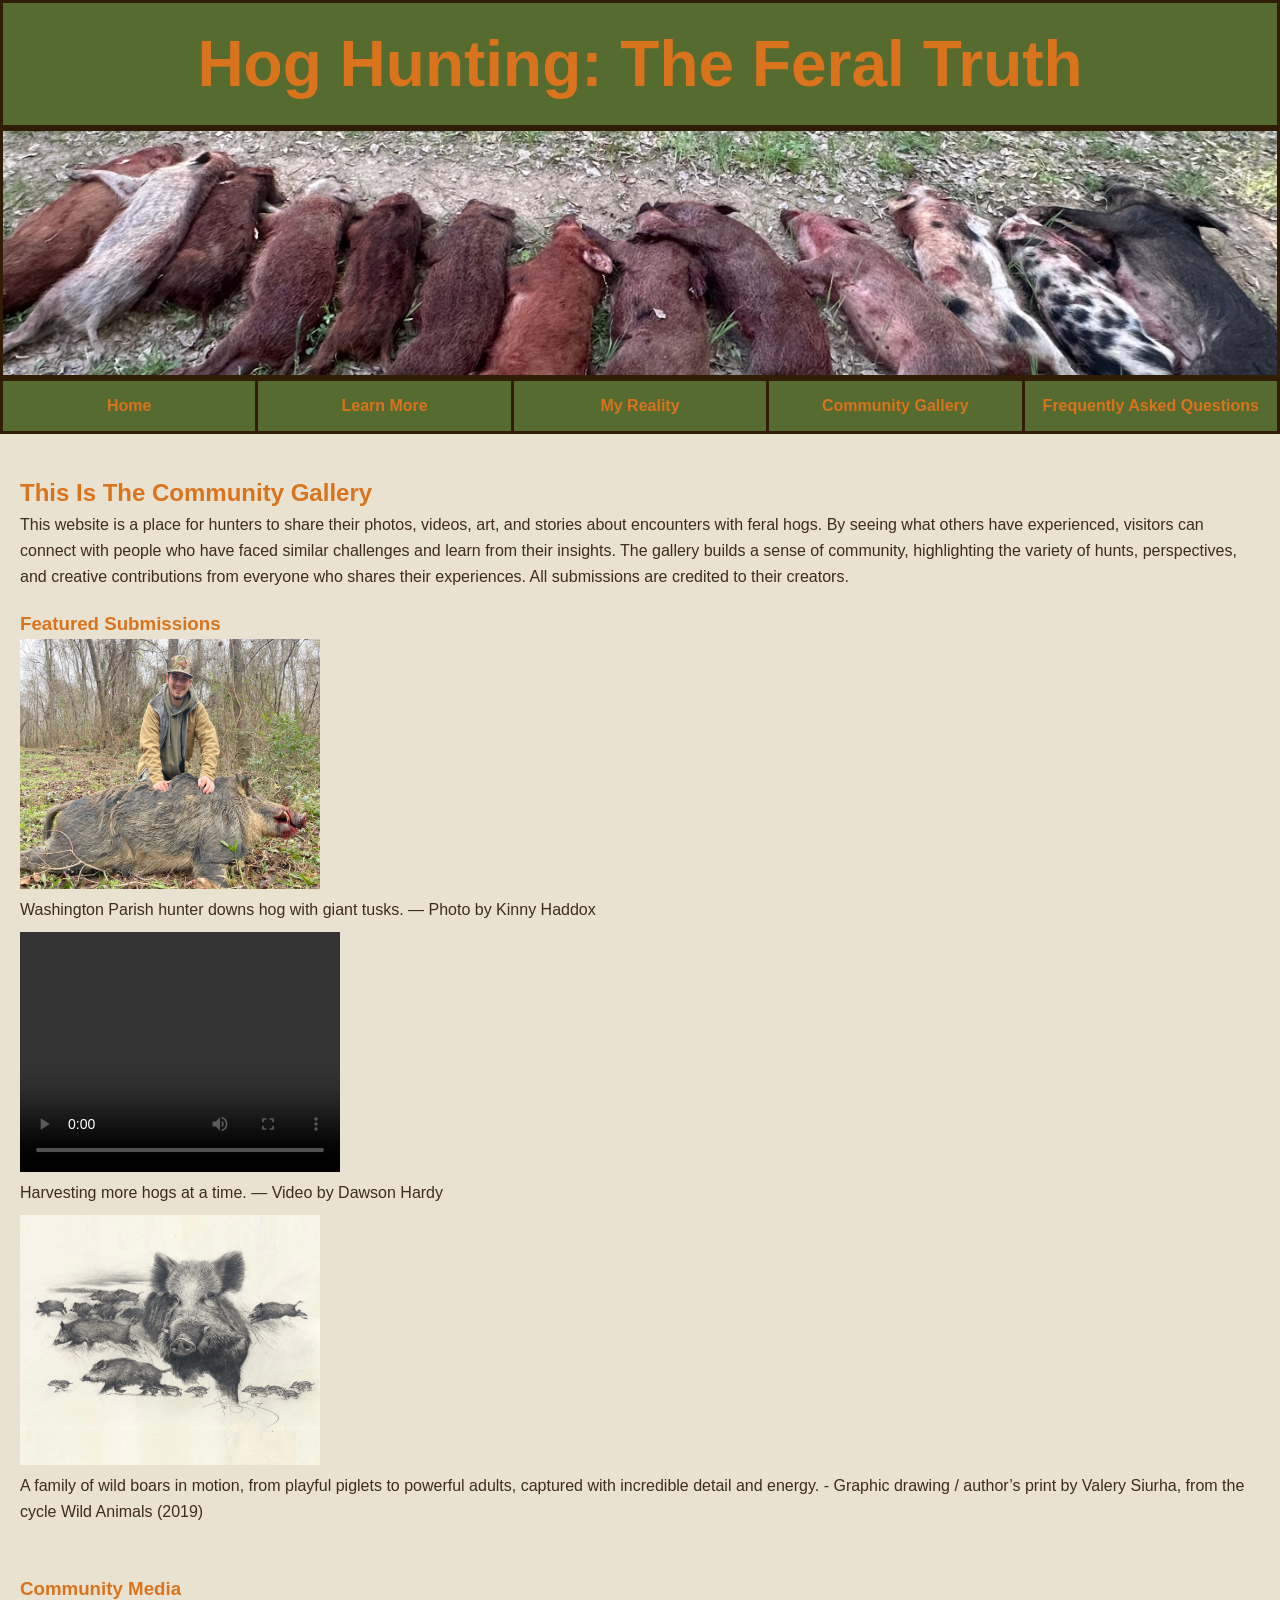
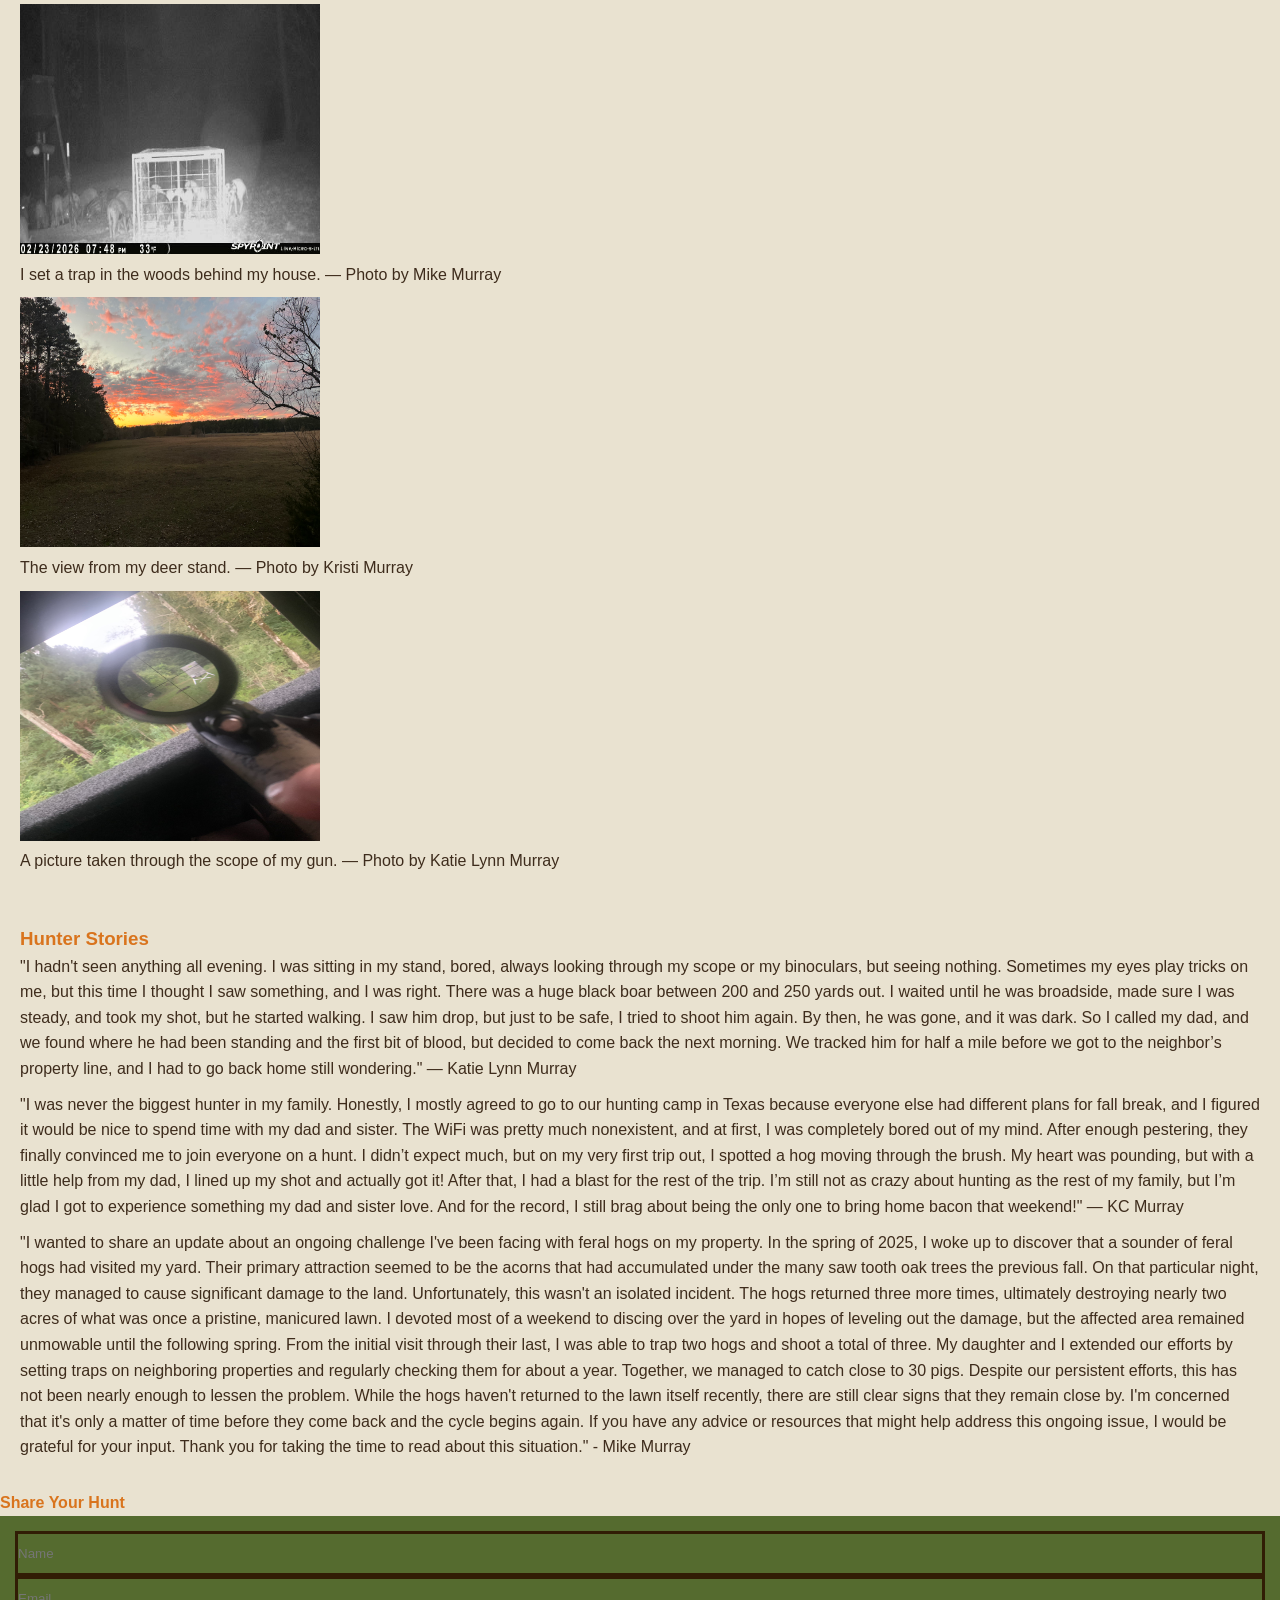
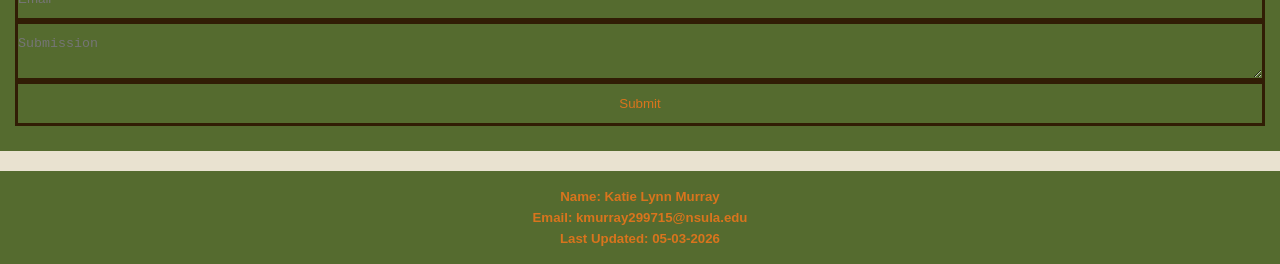
==== community.html @ 0041bab1 "hi" ====
<!DOCTYPE html>
<html lang="en">
<head>
    <meta charset="UTF-8">
    <title>Hog Hunting: The Feral Truth</title>
    <meta name="viewport" content="width=device-width, initial-scale=1.0">

    <!-- Link CSS -->
    <link rel="stylesheet" href="hogs.css">
</head>
<body>

    <header>
        <h1>Hog Hunting: The Feral Truth</h1>
    </header>

    <div class="banner">
        <img src="IMG_2388.jpg" alt="Picture of 13 hogs in a line">
    </div>

    <table>
      <tr>
        <th><a href="index.html">Home</a></th>
        <th><a href="learn.html">Learn More</a></th>
        <th><a href="reality.html">My Reality</a></th>
        <th><a href="community.html">Community Gallery</a></th>
        <th><a href="faq.html">Frequently Asked Questions</a></th>
      </tr>
    </table>

    <main>
        <section> 
            <h2>This Is The Community Gallery</h2>
            <p class="first-paragraph">
                This website is a place for hunters to share their photos, videos, art, and stories about encounters with feral hogs. By seeing what others have experienced, visitors can connect with people who have faced similar challenges and learn from their insights. The gallery builds a sense of community, highlighting the variety of hunts, perspectives, and creative contributions from everyone who shares their experiences. All submissions are credited to their creators.
            </p>
            
            <h3>Featured Submissions</h3>

            <div class="featured">
                <div class="item">
                    <img src="la sports 260 hog.jpg" alt="Louisiana Sportsman 260 lb. Hog" width="300" height="250">
                    <p>Washington Parish hunter downs hog with giant tusks. — Photo by Kinny Haddox</p>
                </div>

                <div class="item">
                    <video width="320" height="240" controls>
                        <source src="Hog video trap.mp4" type="video/mp4">
                    </video>
                    <p>Harvesting more hogs at a time. — Video by Dawson Hardy</p>
                </div>

                <div class="item">
                    <img src="Wild Boars hunt_Valery Siurha.jpg" alt="Wild Boars Drawing" width="300" height="250">
                    <p>A family of wild boars in motion, from playful piglets to powerful adults, captured with incredible detail and energy. - Graphic drawing / author’s print by Valery Siurha, from the cycle Wild Animals (2019)</p>
                </div>
            </div>
        </section>

        <section id="gallery"> 
            <h3>Community Media</h3>

            <div class="grid">
                <div class="item">
                    <img src="hog trap caught.jpg" alt="Hog Trap Success" width="300" height="250">
                    <p>I set a trap in the woods behind my house. — Photo by Mike Murray</p>
                </div>

                <div class="item">
                    <img src="sunset from stand.jpg" alt="Beauty Behind The Hunt" width="300" height="250">
                    <p>The view from my deer stand. — Photo by Kristi Murray</p>
                </div>

                <div class="item">
                    <img src="hog through scope.jpg" alt="A View Through My Scope" width="300" height="250">
                    <p>A picture taken through the scope of my gun. — Photo by Katie Lynn Murray</p>
                </div>
            </div>
        </section>

        <section id="stories"> 
            <h3>Hunter Stories</h3>

            <div class="stories">
                <div class="item">
                    <p>"I hadn't seen anything all evening. I was sitting in my stand, bored, always looking through my scope or my binoculars, but seeing nothing. Sometimes my eyes play tricks on me, but this time I thought I saw something, and I was right. There was a huge black boar between 200 and 250 yards out. I waited until he was broadside, made sure I was steady, and took my shot, but he started walking. I saw him drop, but just to be safe, I tried to shoot him again. By then, he was gone, and it was dark. So I called my dad, and we found where he had been standing and the first bit of blood, but decided to come back the next morning. We tracked him for half a mile before we got to the neighbor’s property line, and I had to go back home still wondering." — Katie Lynn Murray</p>
                </div>

                <div class="item">
                    <p>"I was never the biggest hunter in my family. Honestly, I mostly agreed to go to our hunting camp in Texas because everyone else had different plans for fall break, and I figured it would be nice to spend time with my dad and sister. The WiFi was pretty much nonexistent, and at first, I was completely bored out of my mind. After enough pestering, they finally convinced me to join everyone on a hunt. I didn’t expect much, but on my very first trip out, I spotted a hog moving through the brush. My heart was pounding, but with a little help from my dad, I lined up my shot and actually got it! After that, I had a blast for the rest of the trip. I’m still not as crazy about hunting as the rest of my family, but I’m glad I got to experience something my dad and sister love. And for the record, I still brag about being the only one to bring home bacon that weekend!" — KC Murray</p>
                </div>

                <div class="item">
                    <p>"I wanted to share an update about an ongoing challenge I've been facing with feral hogs on my property. In the spring of 2025, I woke up to discover that a sounder of feral hogs had visited my yard. Their primary attraction seemed to be the acorns that had accumulated under the many saw tooth oak trees the previous fall. On that particular night, they managed to cause significant damage to the land. Unfortunately, this wasn't an isolated incident. The hogs returned three more times, ultimately destroying nearly two acres of what was once a pristine, manicured lawn. I devoted most of a weekend to discing over the yard in hopes of leveling out the damage, but the affected area remained unmowable until the following spring. From the initial visit through their last, I was able to trap two hogs and shoot a total of three. My daughter and I extended our efforts by setting traps on neighboring properties and regularly checking them for about a year. Together, we managed to catch close to 30 pigs. Despite our persistent efforts, this has not been nearly enough to lessen the problem. While the hogs haven't returned to the lawn itself recently, there are still clear signs that they remain close by. I'm concerned that it's only a matter of time before they come back and the cycle begins again. If you have any advice or resources that might help address this ongoing issue, I would be grateful for your input. Thank you for taking the time to read about this situation." - Mike Murray</p>
                </div>
            </div>
		</section>	

            <h4>Share Your Hunt</h4>

            <section id="submit">
                <form id="communityForm">
        
                    <input type="text" placeholder="Name" required>
                    <input type="email" placeholder="Email" required>
                    <textarea placeholder="Submission" required></textarea>

                    <button type="submit">Submit</button>
                </form>

                <p id="communityFormMessage"></p>
            </section>

        </section>

    </main>

   <footer>

        <h5>Name: Katie Lynn Murray<br>
        Email: kmurray299715@nsula.edu<br>
        Last Updated: 05-03-2026</h5>
        
    </footer>

    <script src="hogs.js"></script>

</body>
</html>
---- hogs.css ----
/* ===============================
   Global Styles
   =============================== */
* {
  margin: 0;
  padding: 0;
  box-sizing: border-box;
}

body {
  font-family: Arial, sans-serif;
  line-height: 1.6;
  background: #e9e2d0; /* soft earthy tan */
  color: #3e2c1c; /* dark brown */
}

/* ===============================
   HEADER
   =============================== */
header {
  background-color: #556b2f; /* forest green */
  color: #d9741d; /* orange */
  border: 3px solid rgb(49, 29, 5); /* dark brown */
  text-align: center;
  padding: 10px;
  font-size: 2em;
}

/* ===============================
   BANNER
   =============================== */
.banner {
  width: 100%;
  height: 250px;
  overflow: hidden;
  border: 3px solid rgb(49, 29, 5);
}

.banner img {
  width: 100%;
  height: 100%;
  object-fit: cover;
  object-position: center 50%;
  display: block;
}

/* ===============================
   NAVIGATION
   =============================== */
table {
  width: 100%;
  table-layout: fixed;
  border-collapse: collapse;
  margin-bottom: 20px;
}

th {
  background-color: #556b2f;
  border: 3px solid rgb(49, 29, 5);
}

th a {
  display: block;
  padding: 12px 0;
  text-align: center;
  color: #d9741d;
  text-decoration: none;
}

th a:hover {
  background-color: #e9e2d0;
  color: #d9741d;
}

/* ===============================
   MAIN CONTENT
   =============================== */
main section {
  padding: 20px;
}

h2, h3, h4, h5, h6 {
  color: #d9741d;
}

p {
  color: #3e2c1c;
  margin-bottom: 10px;
}

.first-paragraph {
  color: #3e2c1c;
  margin-bottom: 20px;
}

ul {
  list-style-type: disc;
  padding-left: 20px;
  margin-bottom: 20px;
  color: #3e2c1c;
}

/* ===============================
   NAV-BAR STYLE FORMS (MATCH TABLE NAV)
   =============================== */

#comments,
#submit {
  display: block;
  background-color: #556b2f;
  color: #d9741d;
  text-align: center;
  padding: 15px;
  margin-bottom: 20px;
}

/* Inputs behave like nav buttons stacked full width */
#comments input,
#comments textarea,
#submit input,
#submit textarea {
  width: 100%;
  padding: 12px 0;

  background-color: #556b2f;
  border: 3px solid rgb(49, 29, 5);
  color: #d9741d;
  display: block;
}

/* Buttons behave like nav cells */
#comments button,
#submit button {
  width: 100%;
  padding: 12px;

  background-color: #556b2f;
  color: #d9741d;
  border: 3px solid rgb(49, 29, 5);
  cursor: pointer;
}

/* Hover matches nav hover feel */
#comments button:hover,
#submit button:hover {
  background-color: #e9e2d0;
  color: #d9741d;
}

/* ===============================
   FOOTER
   =============================== */
footer {
  background-color: #556b2f;
  color: #d9741d;
  text-align: center;
  padding: 15px;
}


/* ===============================
   SIMPLE FADE ANIMATION
   =============================== */
p {
  animation: fadeIn 0.8s ease-in;
}


@keyframes fadeIn {
  from { opacity: 0; }
  to { opacity: 1; }
}
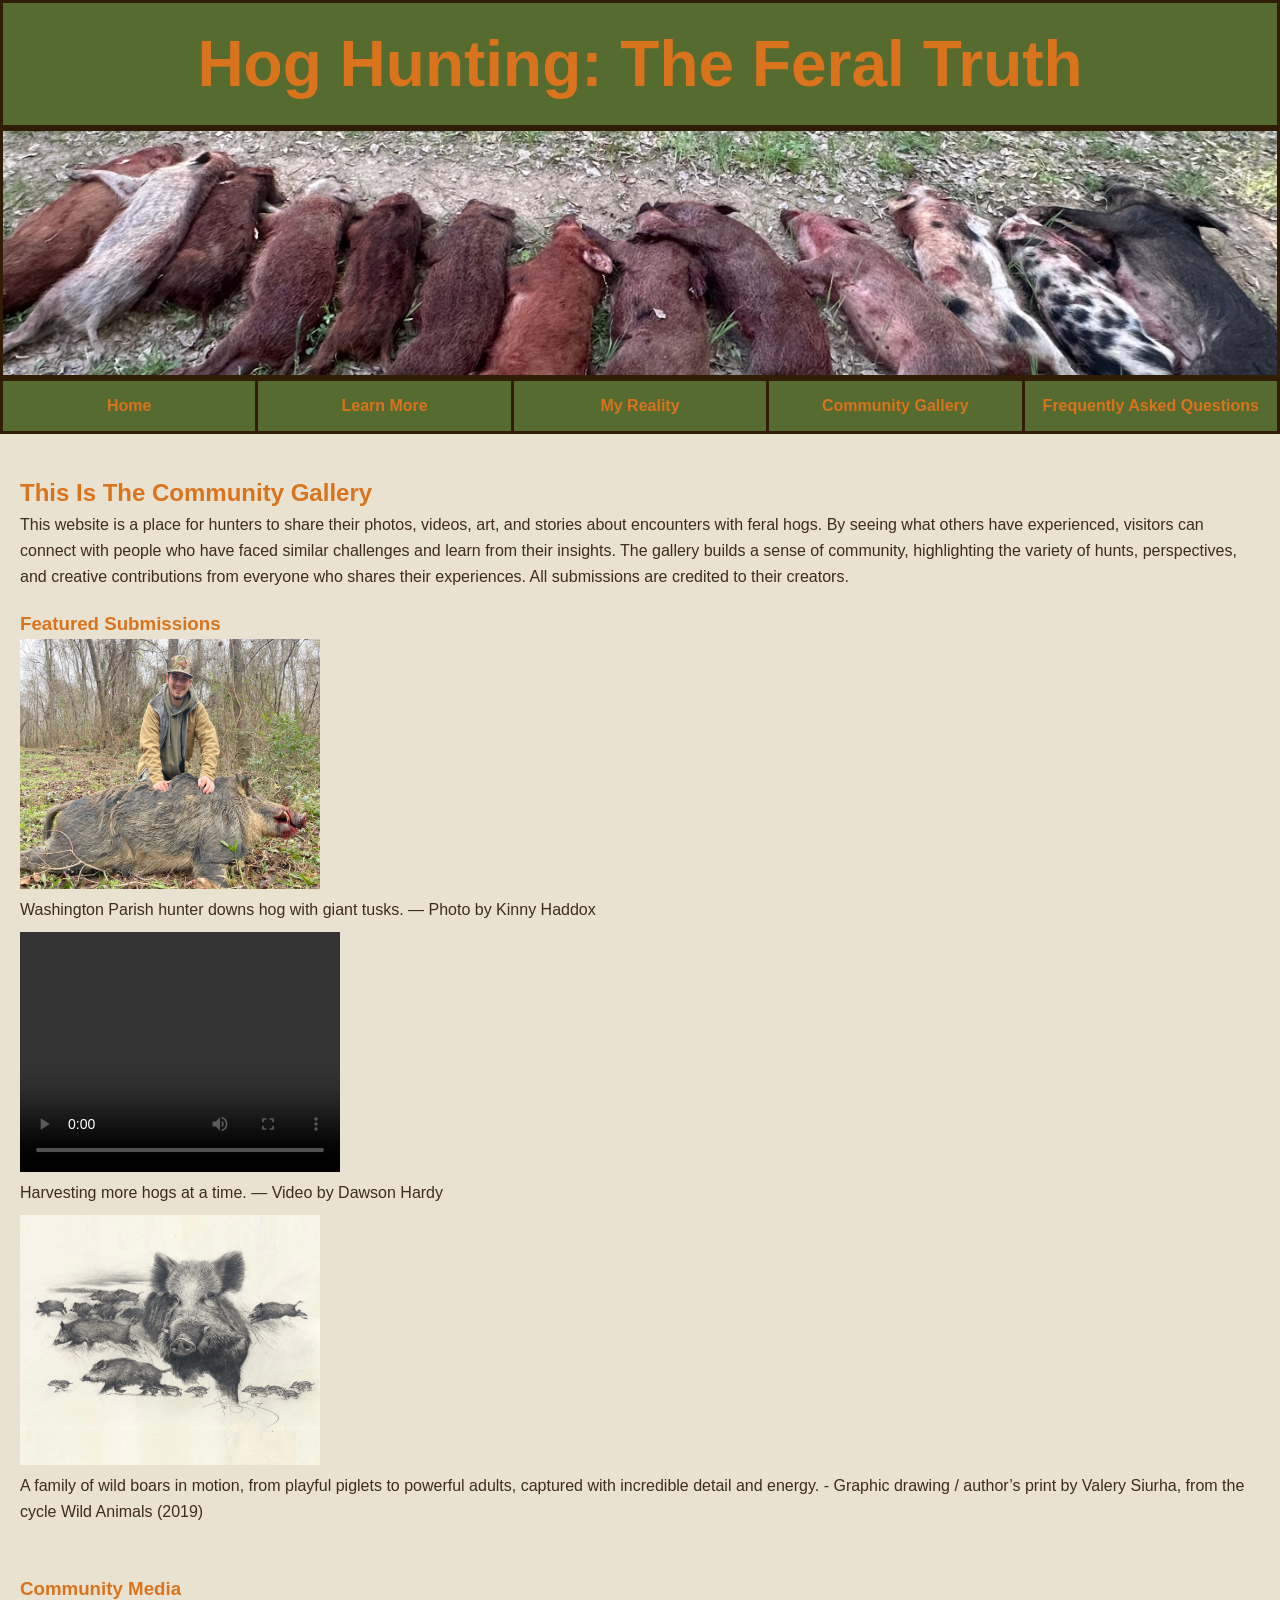
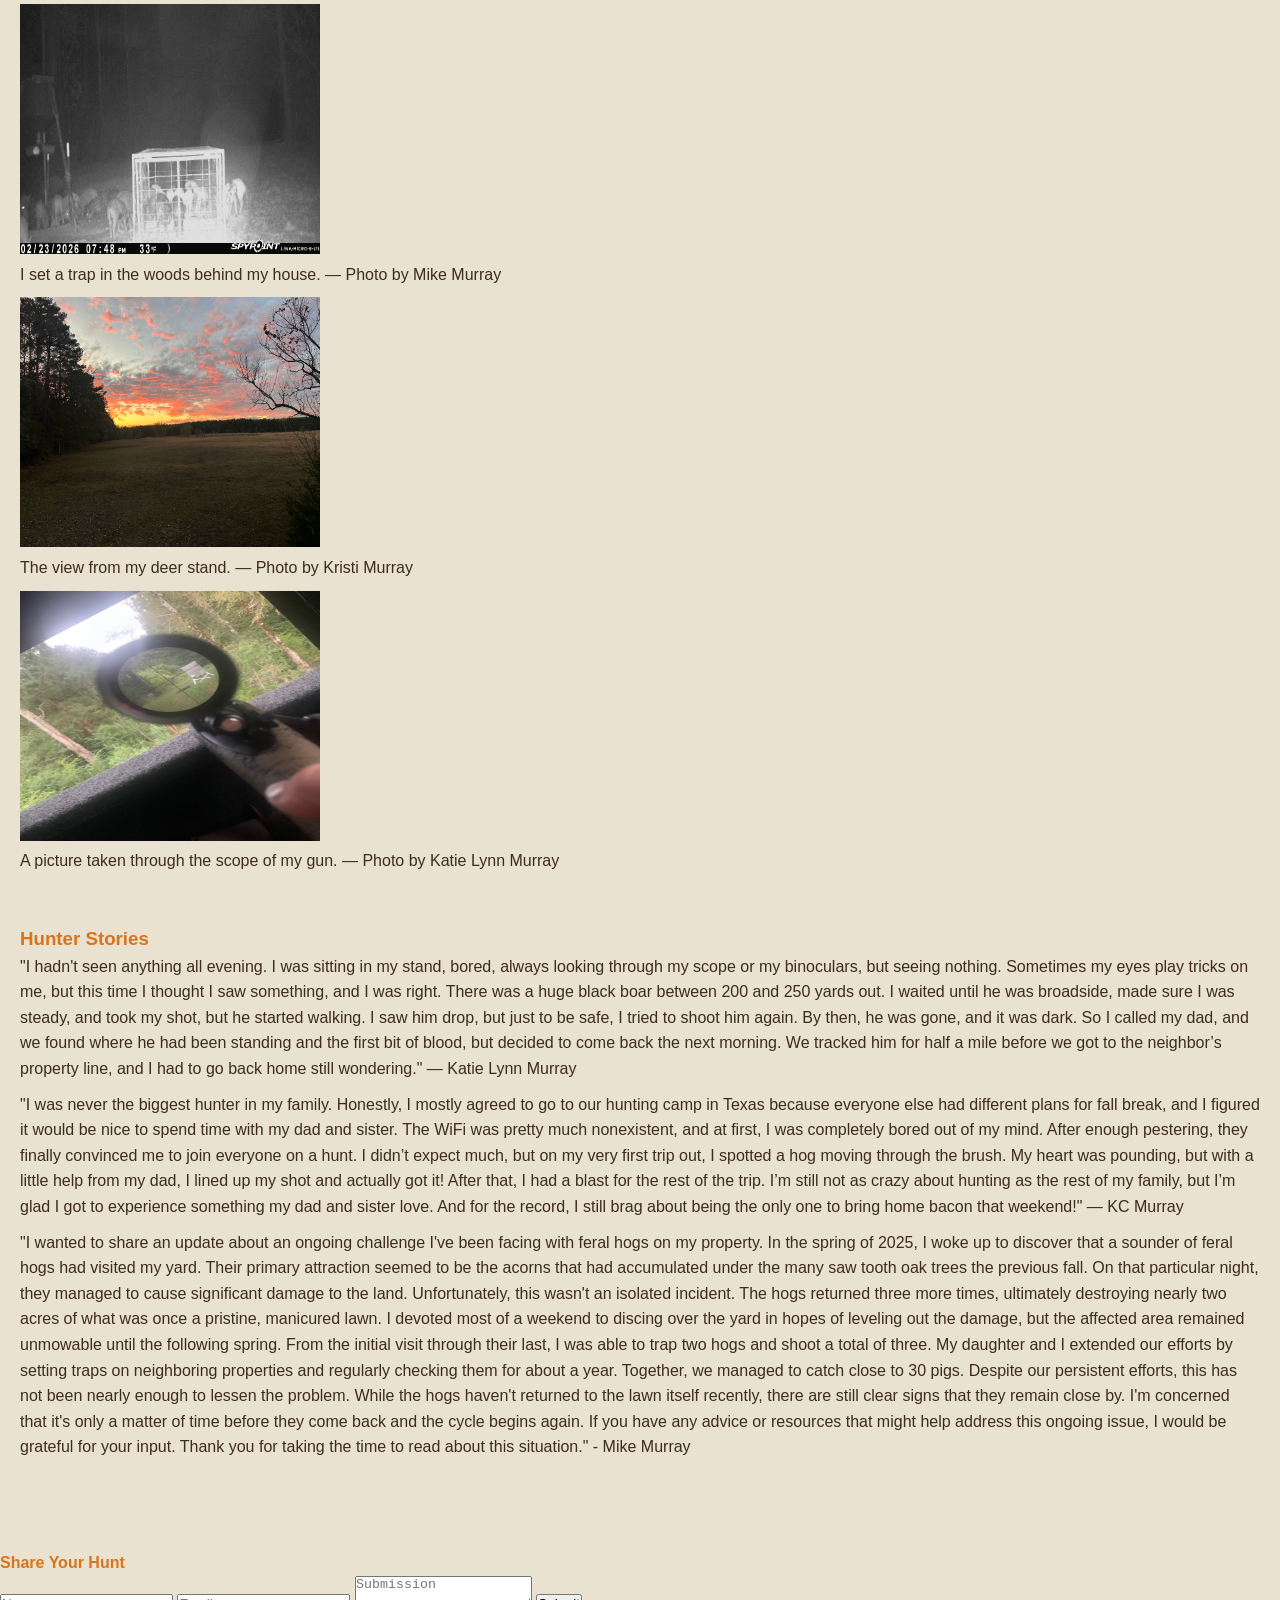
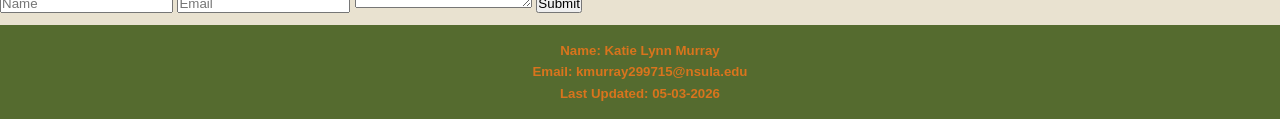
==== commit c23bbd58: "hey" ====
--- a/community.html
+++ b/community.html
@@ -96,9 +96,9 @@
             </div>
 		</section>	
 
+            <section id="submit"></section>
             <h4>Share Your Hunt</h4>
 
-            <section id="submit">
                 <form id="communityForm">
         
                     <input type="text" placeholder="Name" required>
--- a/hogs.css
+++ b/hogs.css
@@ -10,17 +10,17 @@
 body {
   font-family: Arial, sans-serif;
   line-height: 1.6;
-  background: #e9e2d0; /* soft earthy tan */
-  color: #3e2c1c; /* dark brown */
+  background: #e9e2d0;
+  color: #3e2c1c;
 }
 
 /* ===============================
    HEADER
    =============================== */
 header {
-  background-color: #556b2f; /* forest green */
-  color: #d9741d; /* orange */
-  border: 3px solid rgb(49, 29, 5); /* dark brown */
+  background-color: #556b2f;
+  color: #d9741d;
+  border: 3px solid rgb(49, 29, 5);
   text-align: center;
   padding: 10px;
   font-size: 2em;
@@ -45,7 +45,7 @@
 }
 
 /* ===============================
-   NAVIGATION
+   NAVIGATION (TABLE STYLE)
    =============================== */
 table {
   width: 100%;
@@ -89,7 +89,6 @@
 }
 
 .first-paragraph {
-  color: #3e2c1c;
   margin-bottom: 20px;
 }
 
@@ -101,46 +100,54 @@
 }
 
 /* ===============================
-   NAV-BAR STYLE FORMS (MATCH TABLE NAV)
+   FORM WRAPPER (MATCH NAV LOOK)
    =============================== */
-
 #comments,
 #submit {
-  display: block;
-  background-color: #556b2f;
-  color: #d9741d;
-  text-align: center;
-  padding: 15px;
+  width: 100%;
+  border-collapse: collapse;
   margin-bottom: 20px;
 }
 
-/* Inputs behave like nav buttons stacked full width */
+/* Make form behave like NAV GRID */
+#comments form,
+#submit form {
+  display: grid;
+  grid-template-columns: 1fr;
+}
+
+/* ===============================
+   FORM FIELDS = NAV CELLS
+   =============================== */
 #comments input,
 #comments textarea,
 #submit input,
 #submit textarea {
-  width: 100%;
-  padding: 12px 0;
-
-  background-color: #556b2f;
-  border: 3px solid rgb(49, 29, 5);
-  color: #d9741d;
-  display: block;
-}
-
-/* Buttons behave like nav cells */
-#comments button,
-#submit button {
-  width: 100%;
-  padding: 12px;
-
   background-color: #556b2f;
   color: #d9741d;
   border: 3px solid rgb(49, 29, 5);
-  cursor: pointer;
+
+  padding: 12px;
+  width: 100%;
+  font-family: Arial, sans-serif;
 }
 
-/* Hover matches nav hover feel */
+/* ===============================
+   FORM BUTTON = NAV CELL STYLE
+   =============================== */
+#comments button,
+#submit button {
+  background-color: #556b2f;
+  color: #d9741d;
+  border: 3px solid rgb(49, 29, 5);
+
+  padding: 12px;
+  width: 100%;
+  cursor: pointer;
+  font-family: Arial, sans-serif;
+}
+
+/* Hover matches NAV exactly */
 #comments button:hover,
 #submit button:hover {
   background-color: #e9e2d0;
@@ -157,14 +164,12 @@
   padding: 15px;
 }
 
-
 /* ===============================
-   SIMPLE FADE ANIMATION
+   FADE ANIMATION (CONTENT ONLY)
    =============================== */
-p {
+main p {
   animation: fadeIn 0.8s ease-in;
 }
-
 
 @keyframes fadeIn {
   from { opacity: 0; }
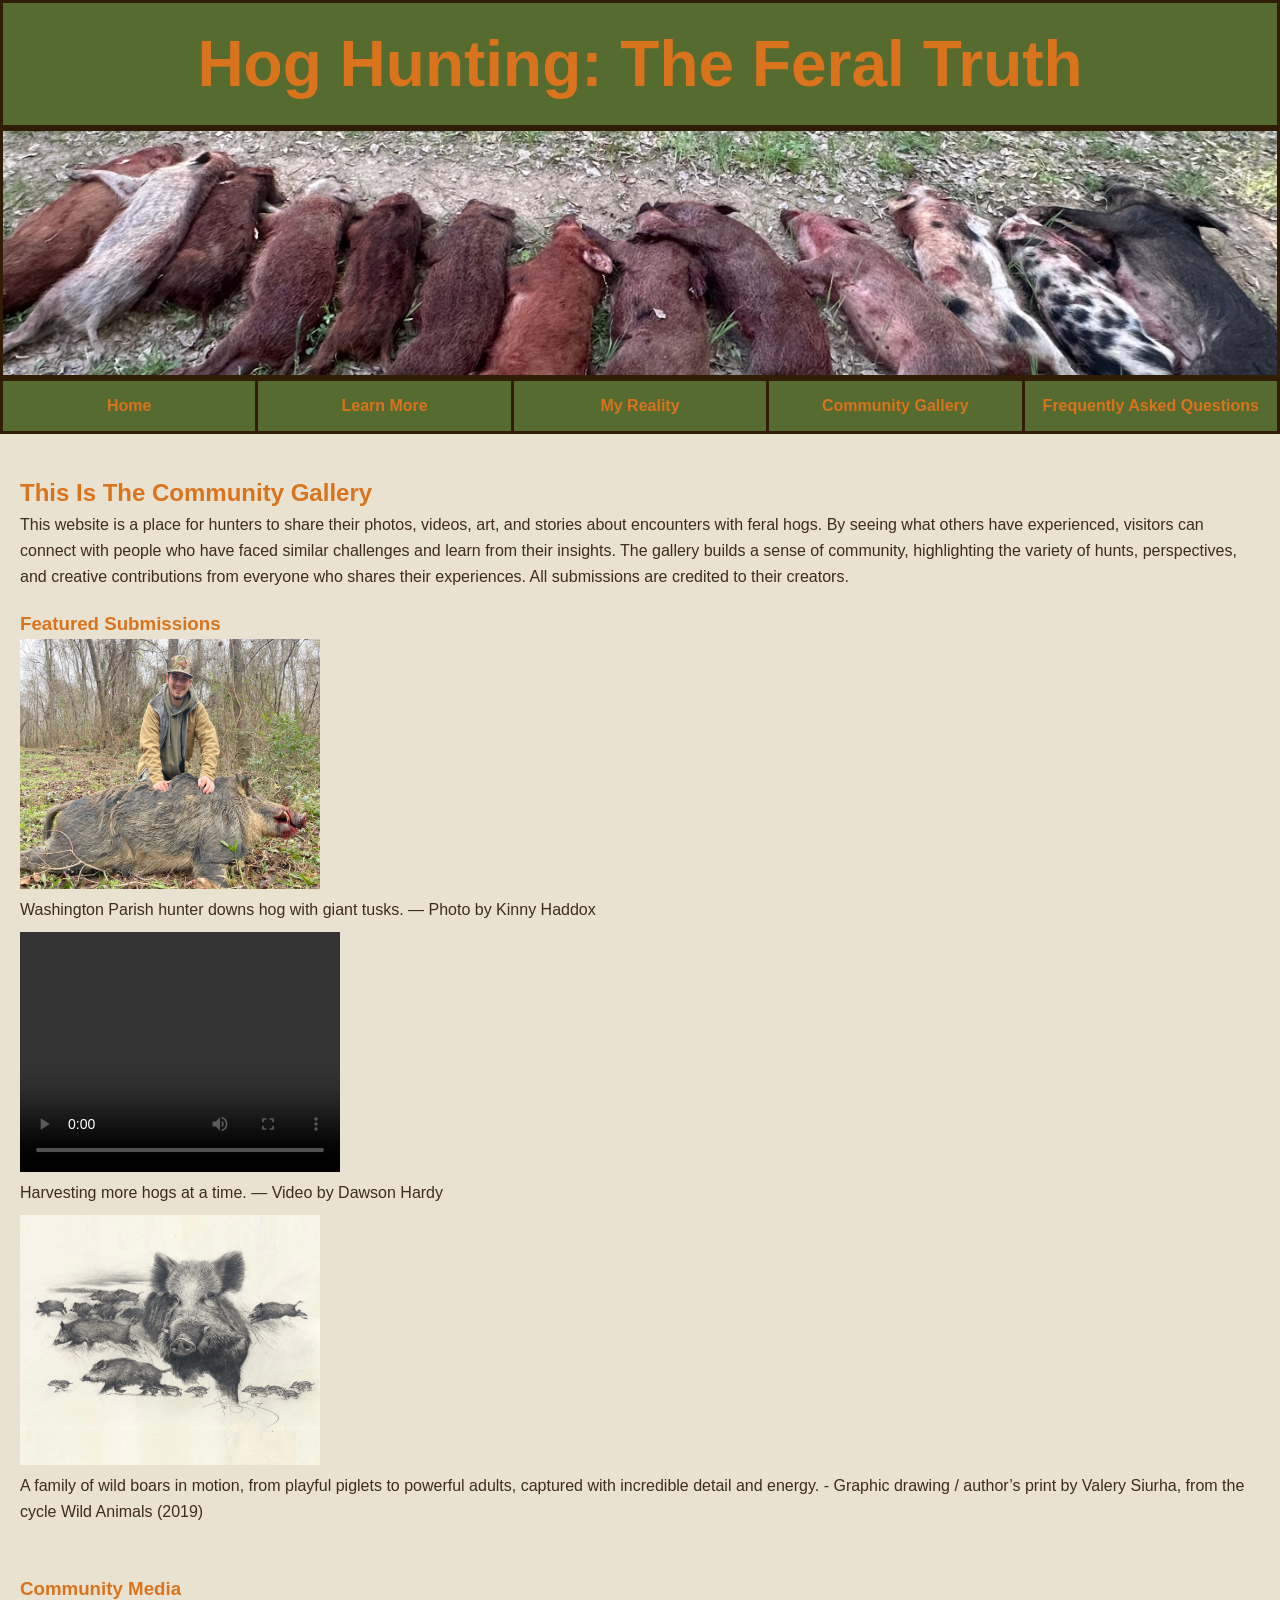
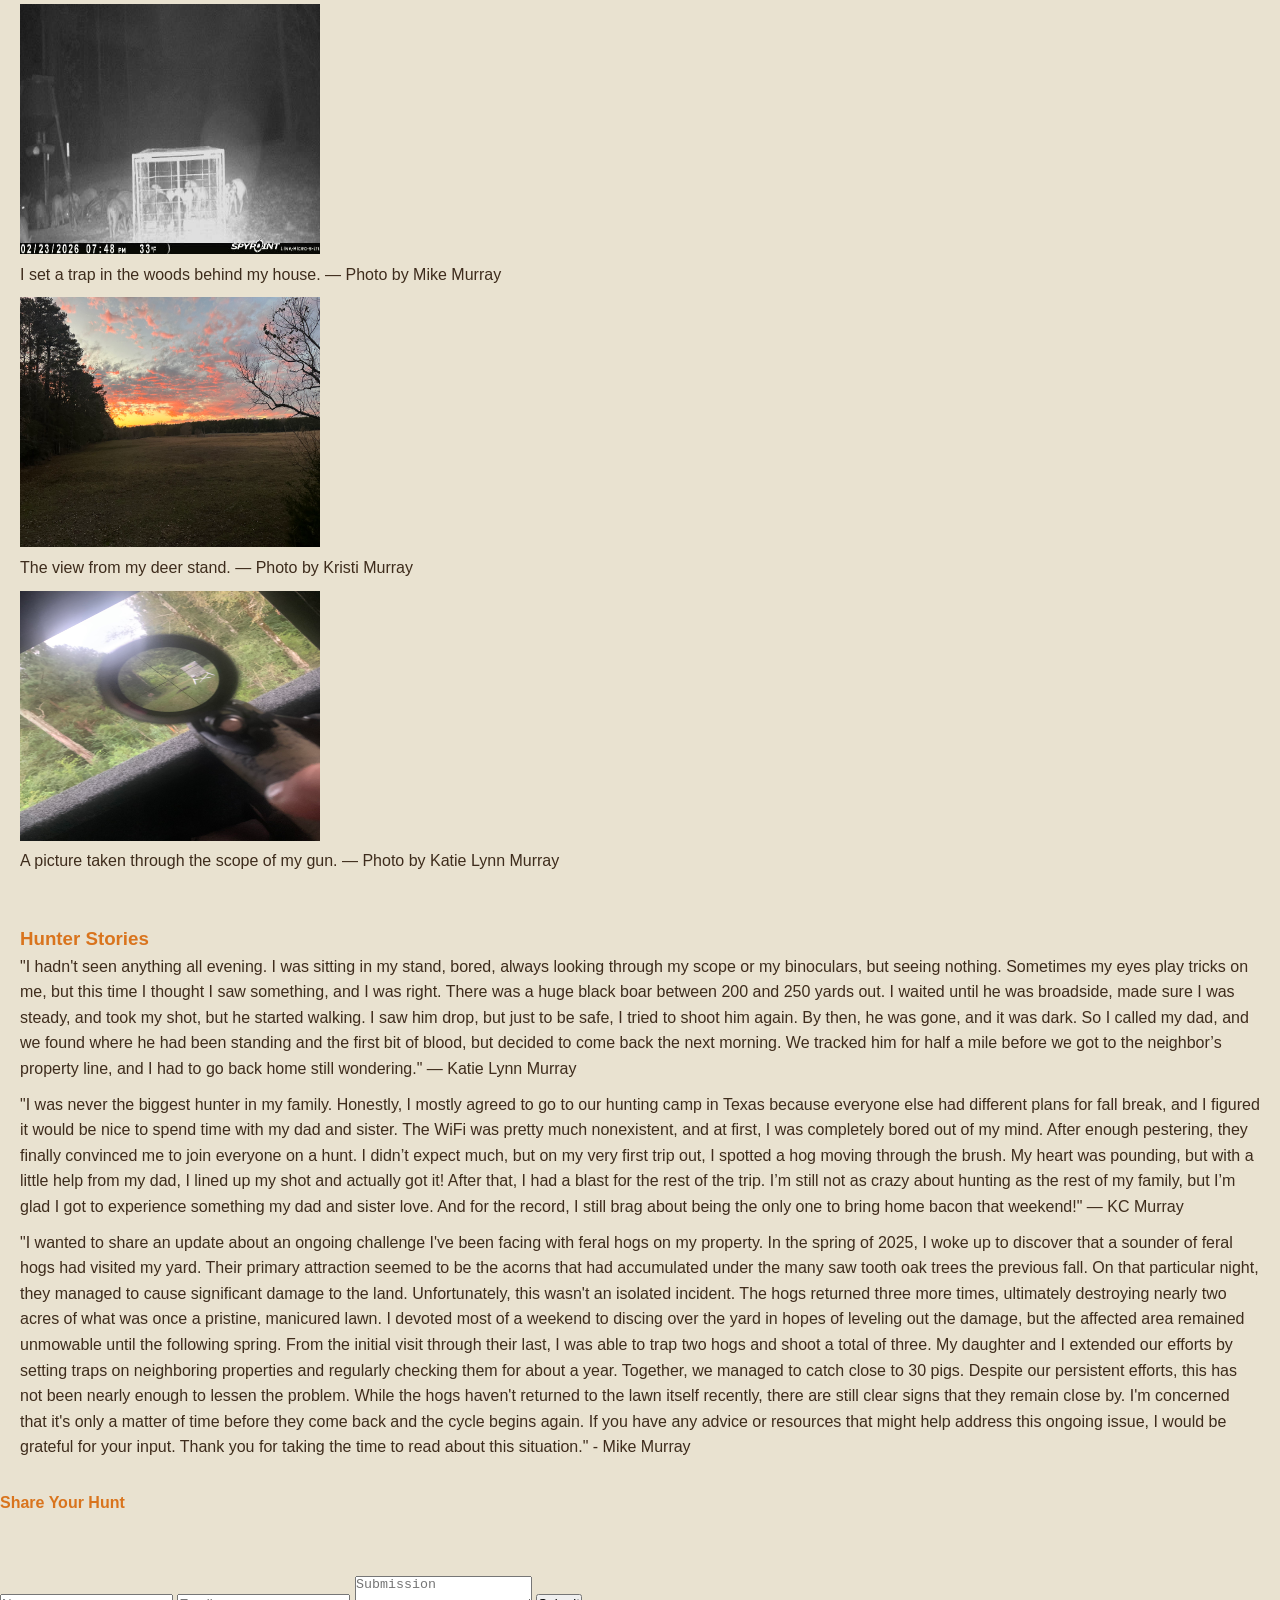
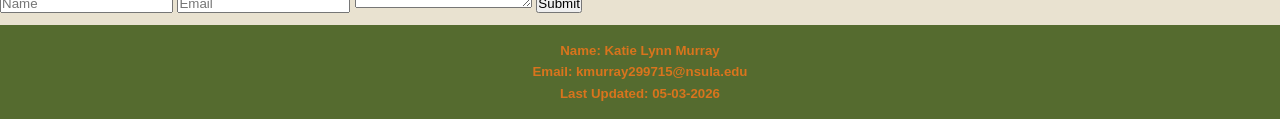
==== commit e73ff573: "hi" ====
--- a/community.html
+++ b/community.html
@@ -96,9 +96,8 @@
             </div>
 		</section>	
 
+            <h4>Share Your Hunt</h4>
             <section id="submit"></section>
-            <h4>Share Your Hunt</h4>
-
                 <form id="communityForm">
         
                     <input type="text" placeholder="Name" required>
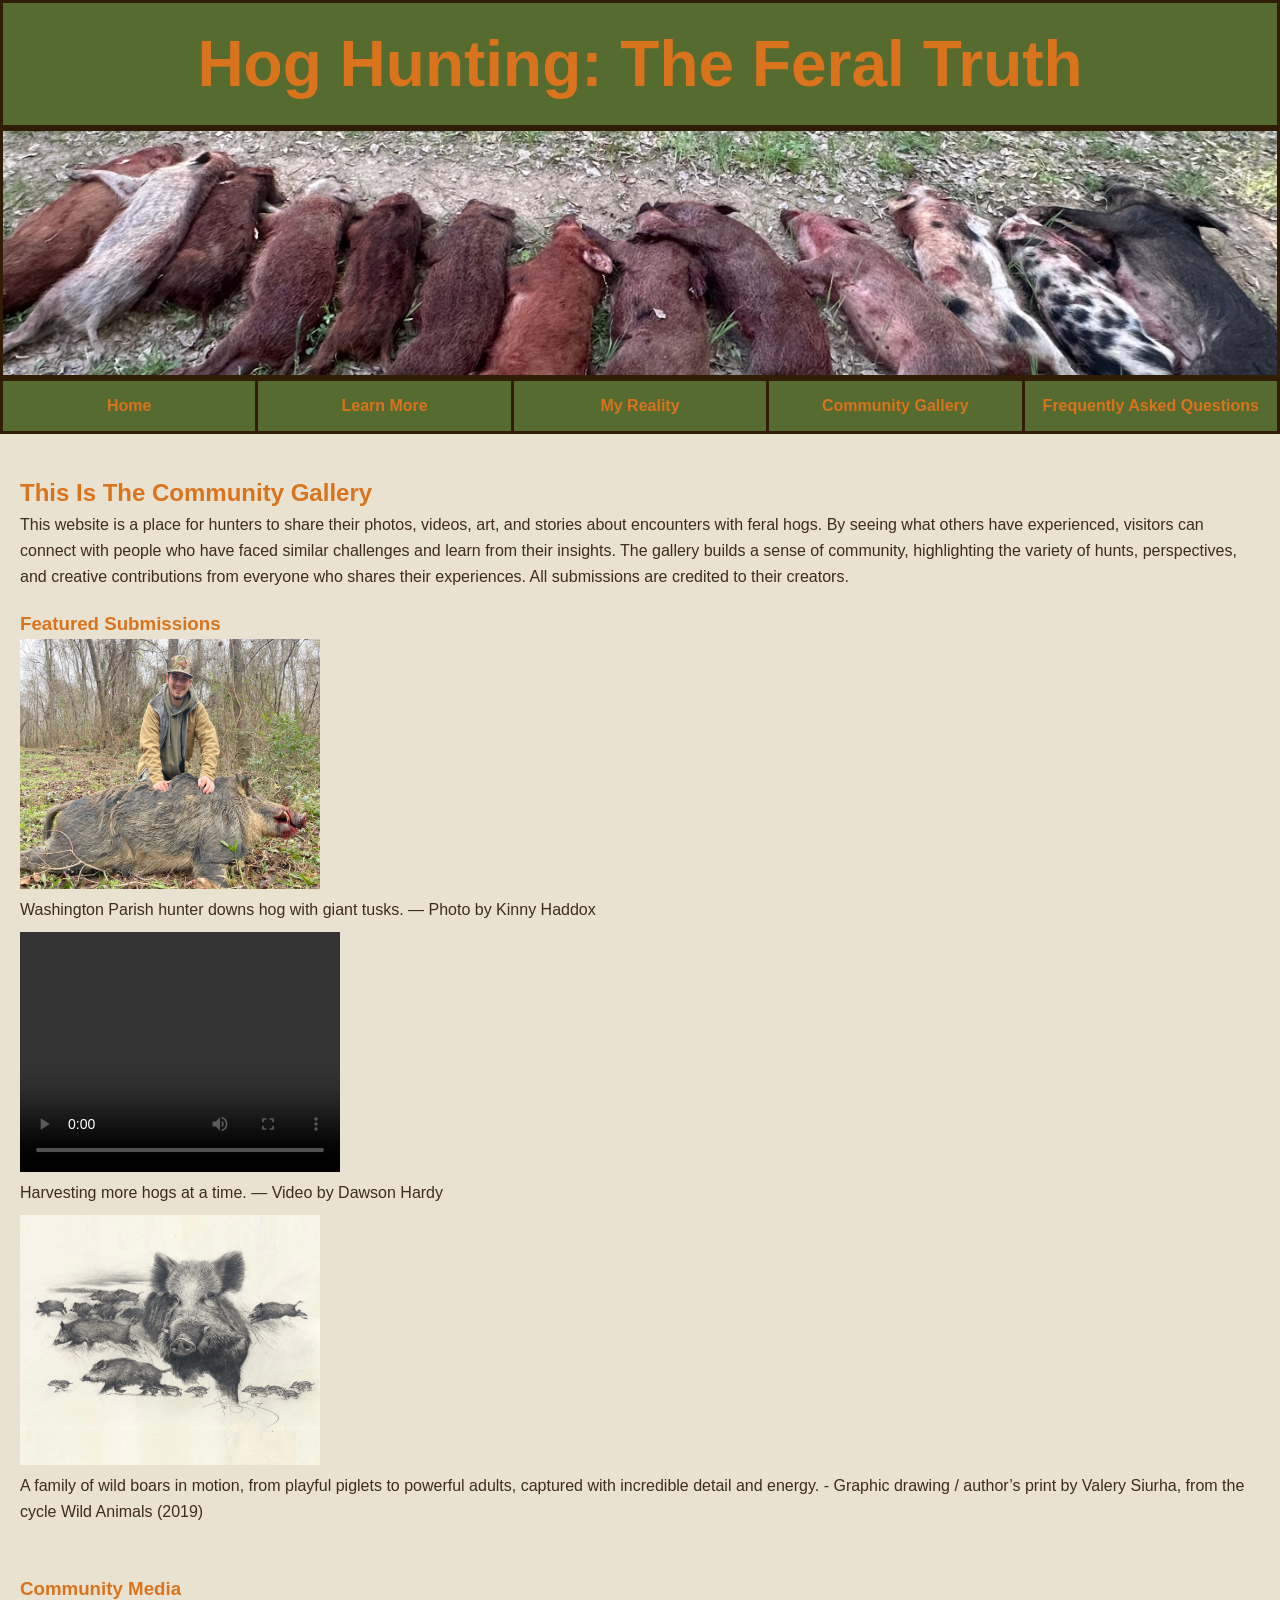
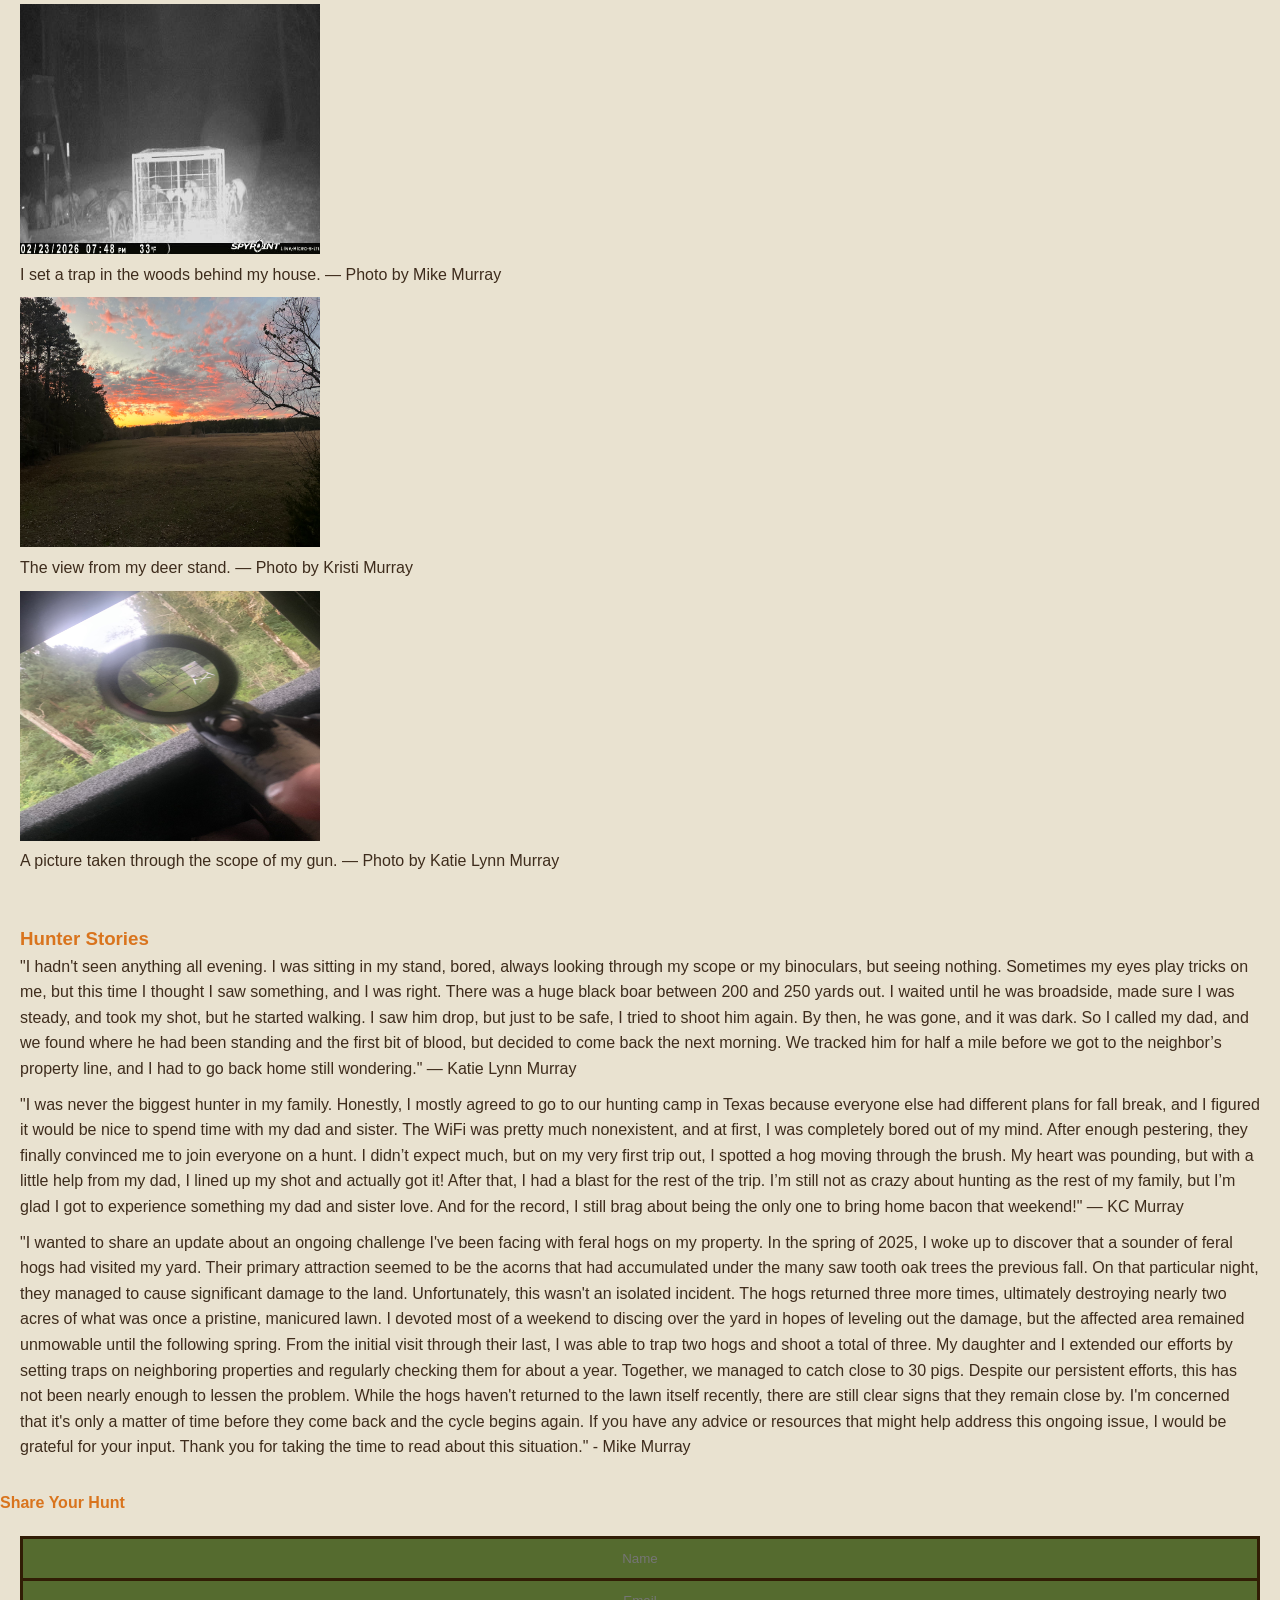
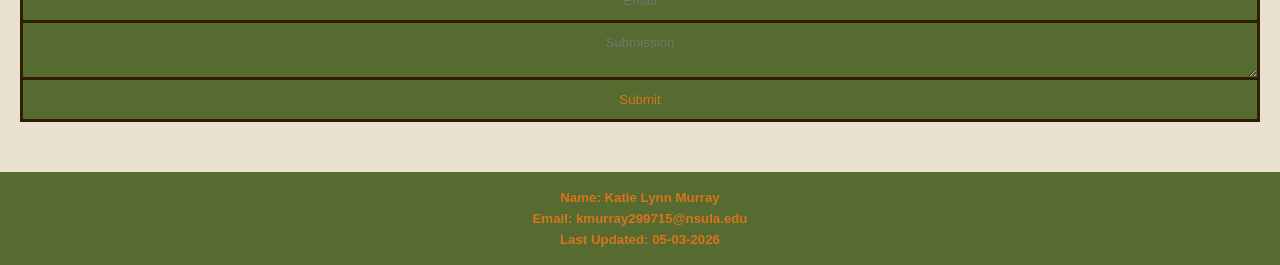
==== commit 5a977892: "hey" ====
--- a/community.html
+++ b/community.html
@@ -97,20 +97,18 @@
 		</section>	
 
             <h4>Share Your Hunt</h4>
-            <section id="submit"></section>
+            <section id="submit">
                 <form id="communityForm">
-        
                     <input type="text" placeholder="Name" required>
                     <input type="email" placeholder="Email" required>
                     <textarea placeholder="Submission" required></textarea>
+                    <button type="submit">Submit</button>
+            </form>
 
-                    <button type="submit">Submit</button>
-                </form>
+            <p id="communityFormMessage"></p>
+        </section>
 
-                <p id="communityFormMessage"></p>
-            </section>
-
-        </section>
+    </section>
 
     </main>
 
--- a/hogs.css
+++ b/hogs.css
@@ -100,41 +100,29 @@
 }
 
 /* ===============================
-   FORM WRAPPER (MATCH NAV LOOK)
+   FORM = STACKED NAVBAR STYLE
    =============================== */
+
+/* Wrapper behaves like full-width nav */
 #comments,
 #submit {
   width: 100%;
-  border-collapse: collapse;
   margin-bottom: 20px;
 }
 
-/* Make form behave like NAV GRID */
+/* Stack items like rows */
 #comments form,
 #submit form {
-  display: grid;
-  grid-template-columns: 1fr;
+  display: flex;
+  flex-direction: column;
+  width: 100%;
 }
 
-/* ===============================
-   FORM FIELDS = NAV CELLS
-   =============================== */
+/* Each field = nav cell */
 #comments input,
 #comments textarea,
 #submit input,
-#submit textarea {
-  background-color: #556b2f;
-  color: #d9741d;
-  border: 3px solid rgb(49, 29, 5);
-
-  padding: 12px;
-  width: 100%;
-  font-family: Arial, sans-serif;
-}
-
-/* ===============================
-   FORM BUTTON = NAV CELL STYLE
-   =============================== */
+#submit textarea,
 #comments button,
 #submit button {
   background-color: #556b2f;
@@ -143,15 +131,49 @@
 
   padding: 12px;
   width: 100%;
-  cursor: pointer;
+
   font-family: Arial, sans-serif;
+  text-align: center;
+
+  /* Makes them feel like nav buttons */
+  transition: background-color 0.2s ease, color 0.2s ease;
 }
 
-/* Hover matches NAV exactly */
+/* Remove gaps so borders touch like table cells */
+#comments input,
+#comments textarea,
+#submit input,
+#submit textarea {
+  border-bottom: none;
+}
+
+/* Last element keeps bottom border */
+#comments textarea,
+#submit textarea {
+  border-bottom: 3px solid rgb(49, 29, 5);
+}
+
+/* Button sits clean at bottom */
+#comments button,
+#submit button {
+  border-top: none;
+}
+
+/* Hover = EXACT nav behavior */
 #comments button:hover,
 #submit button:hover {
   background-color: #e9e2d0;
   color: #d9741d;
+}
+
+/* Optional: focus effect (feels interactive like nav hover) */
+#comments input:focus,
+#comments textarea:focus,
+#submit input:focus,
+#submit textarea:focus {
+  background-color: #e9e2d0;
+  color: #3e2c1c;
+  outline: none;
 }
 
 /* ===============================
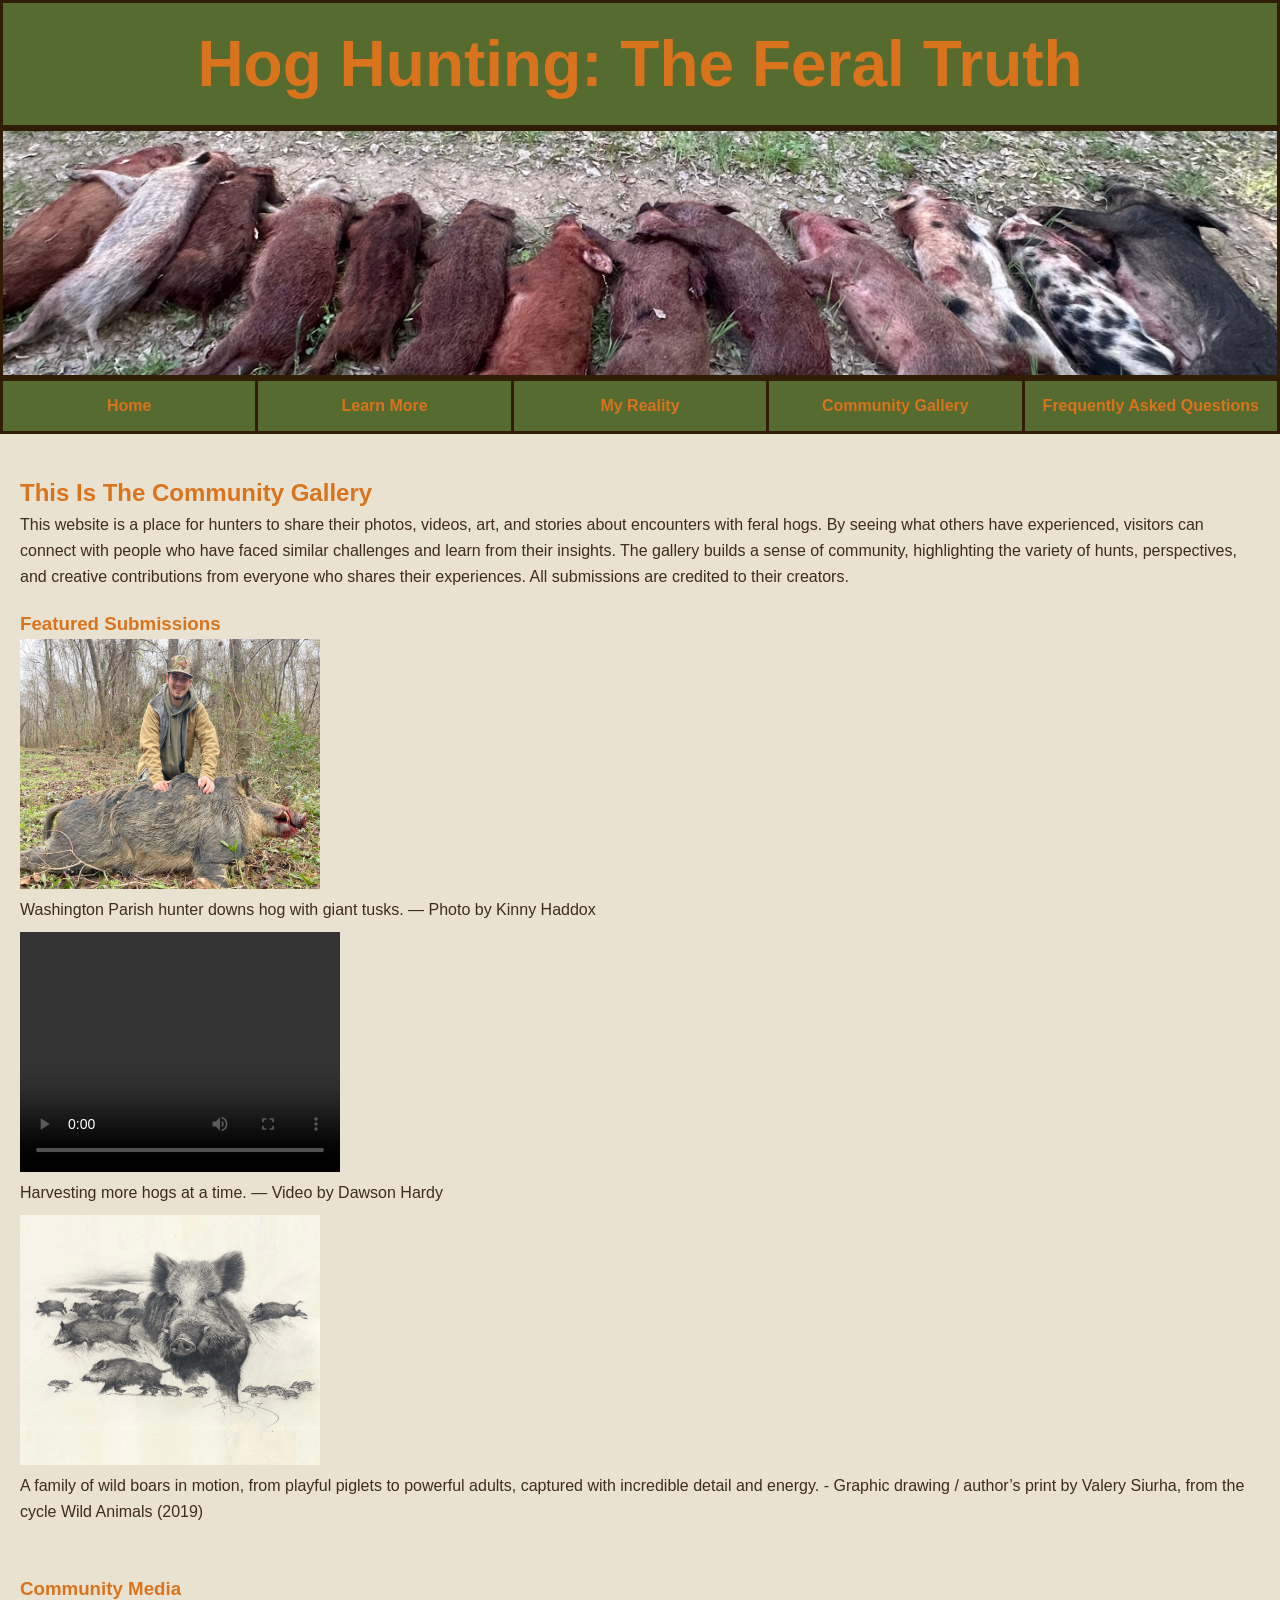
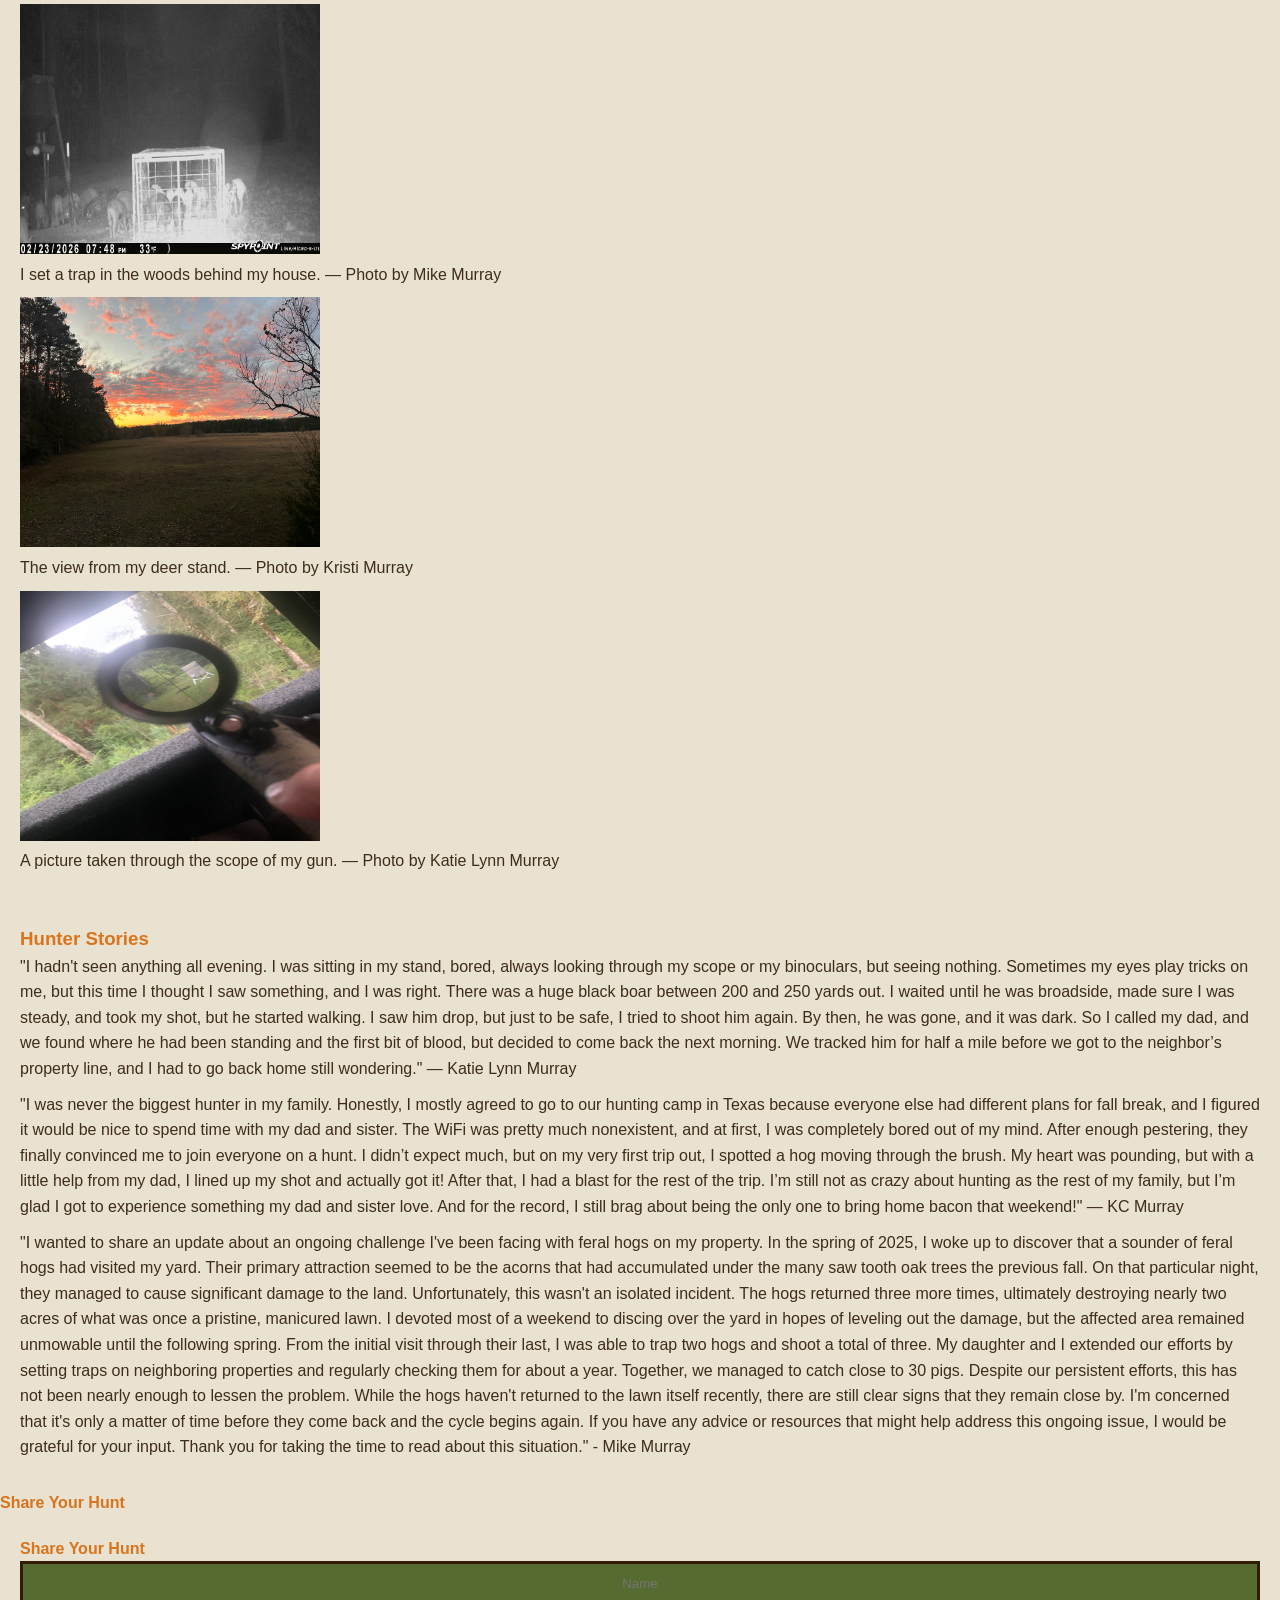
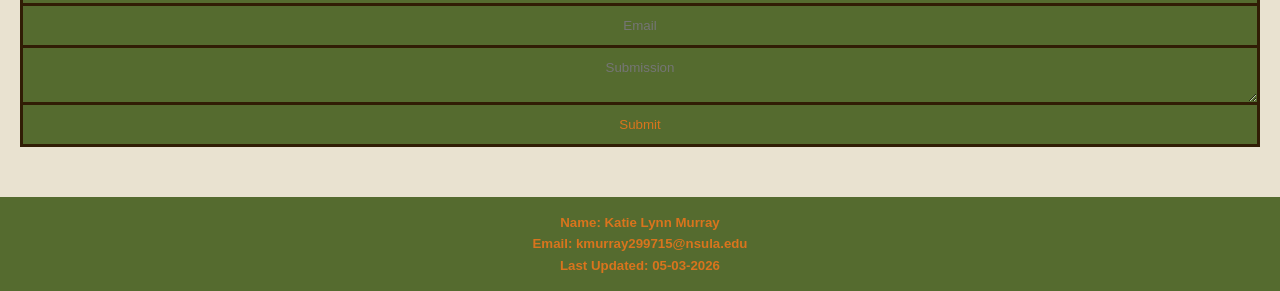
==== commit a1967fb5: "hi" ====
--- a/community.html
+++ b/community.html
@@ -97,18 +97,24 @@
 		</section>	
 
             <h4>Share Your Hunt</h4>
+
             <section id="submit">
+            <h4>Share Your Hunt</h4>
+            
                 <form id="communityForm">
+
                     <input type="text" placeholder="Name" required>
                     <input type="email" placeholder="Email" required>
                     <textarea placeholder="Submission" required></textarea>
+
                     <button type="submit">Submit</button>
-            </form>
 
-            <p id="communityFormMessage"></p>
+                </form>
+
+                <p id="communityFormMessage"></p>
+            </section>
+
         </section>
-
-    </section>
 
     </main>
 
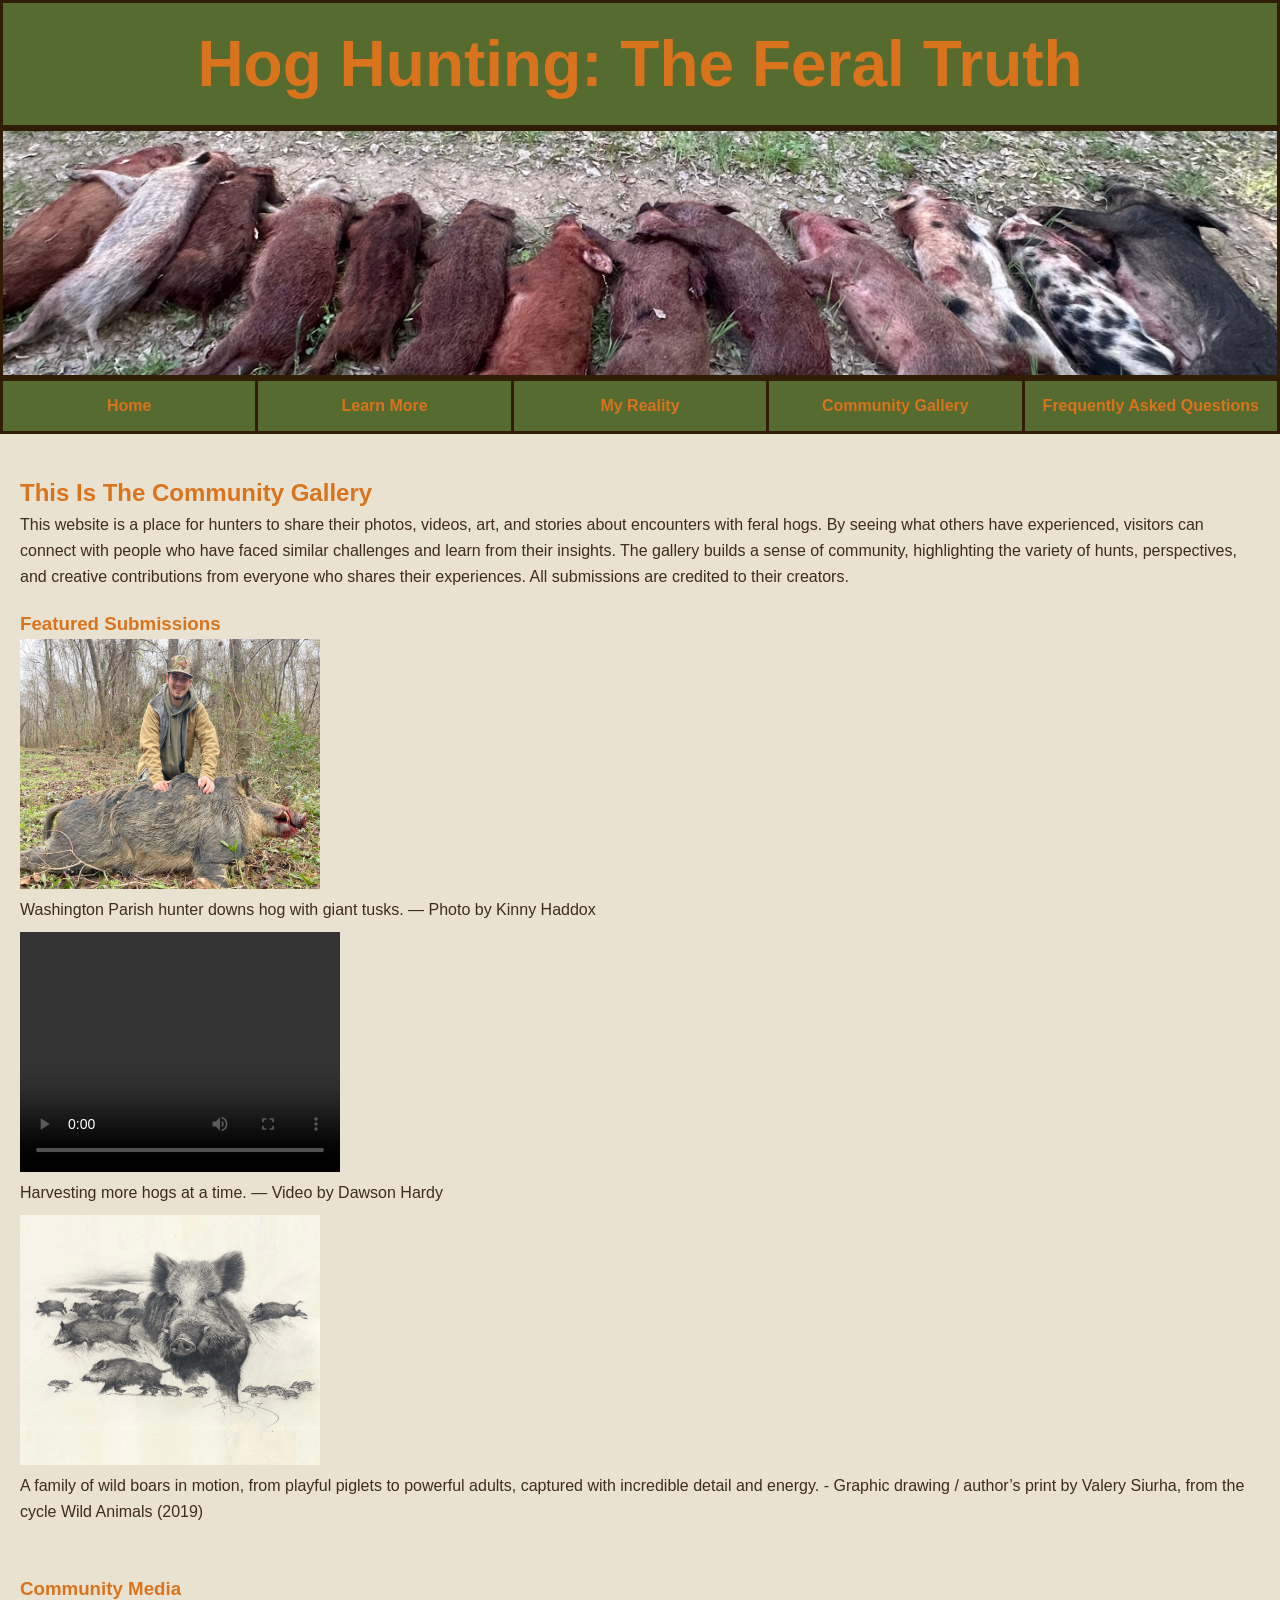
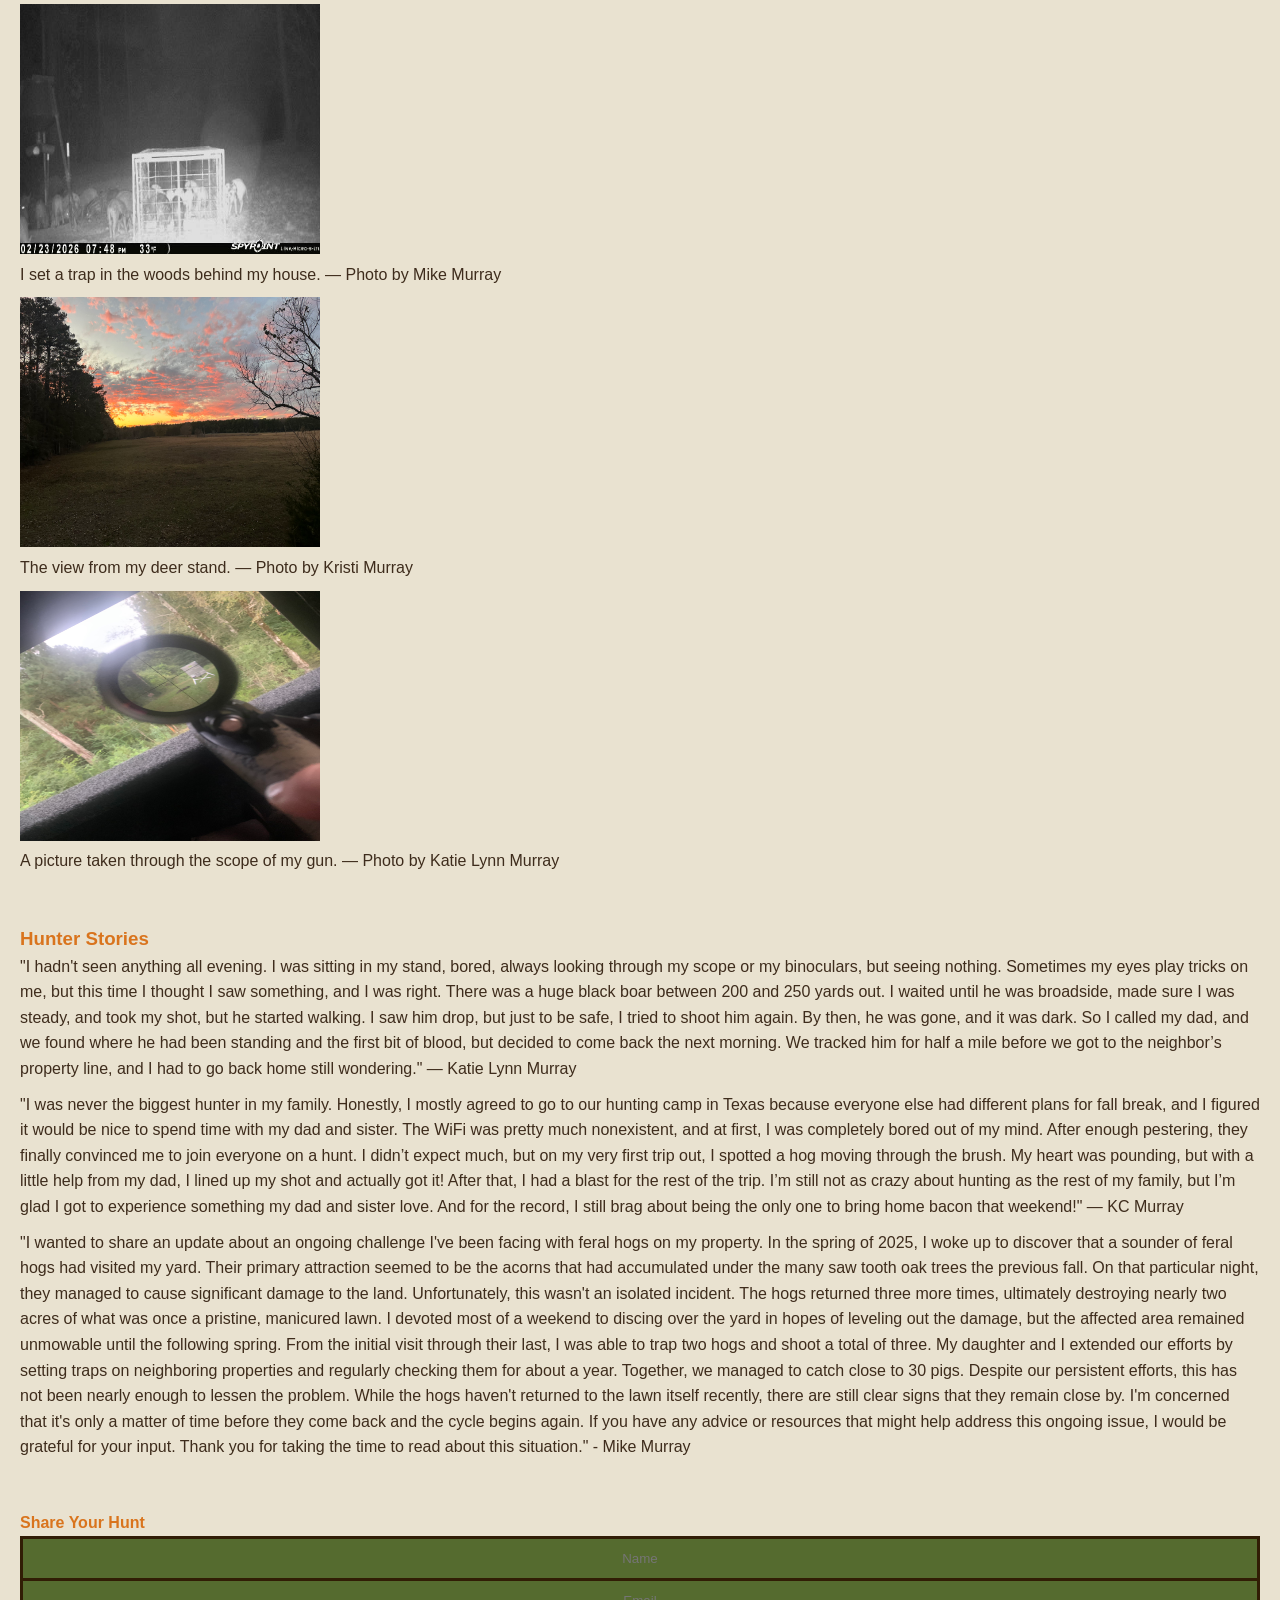
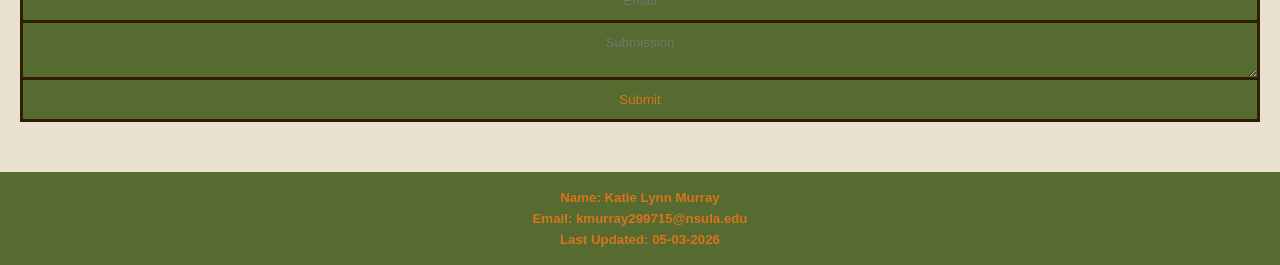
==== commit 65070236: "hi" ====
--- a/community.html
+++ b/community.html
@@ -96,11 +96,9 @@
             </div>
 		</section>	
 
+            <section id="submit">
             <h4>Share Your Hunt</h4>
 
-            <section id="submit">
-            <h4>Share Your Hunt</h4>
-            
                 <form id="communityForm">
 
                     <input type="text" placeholder="Name" required>
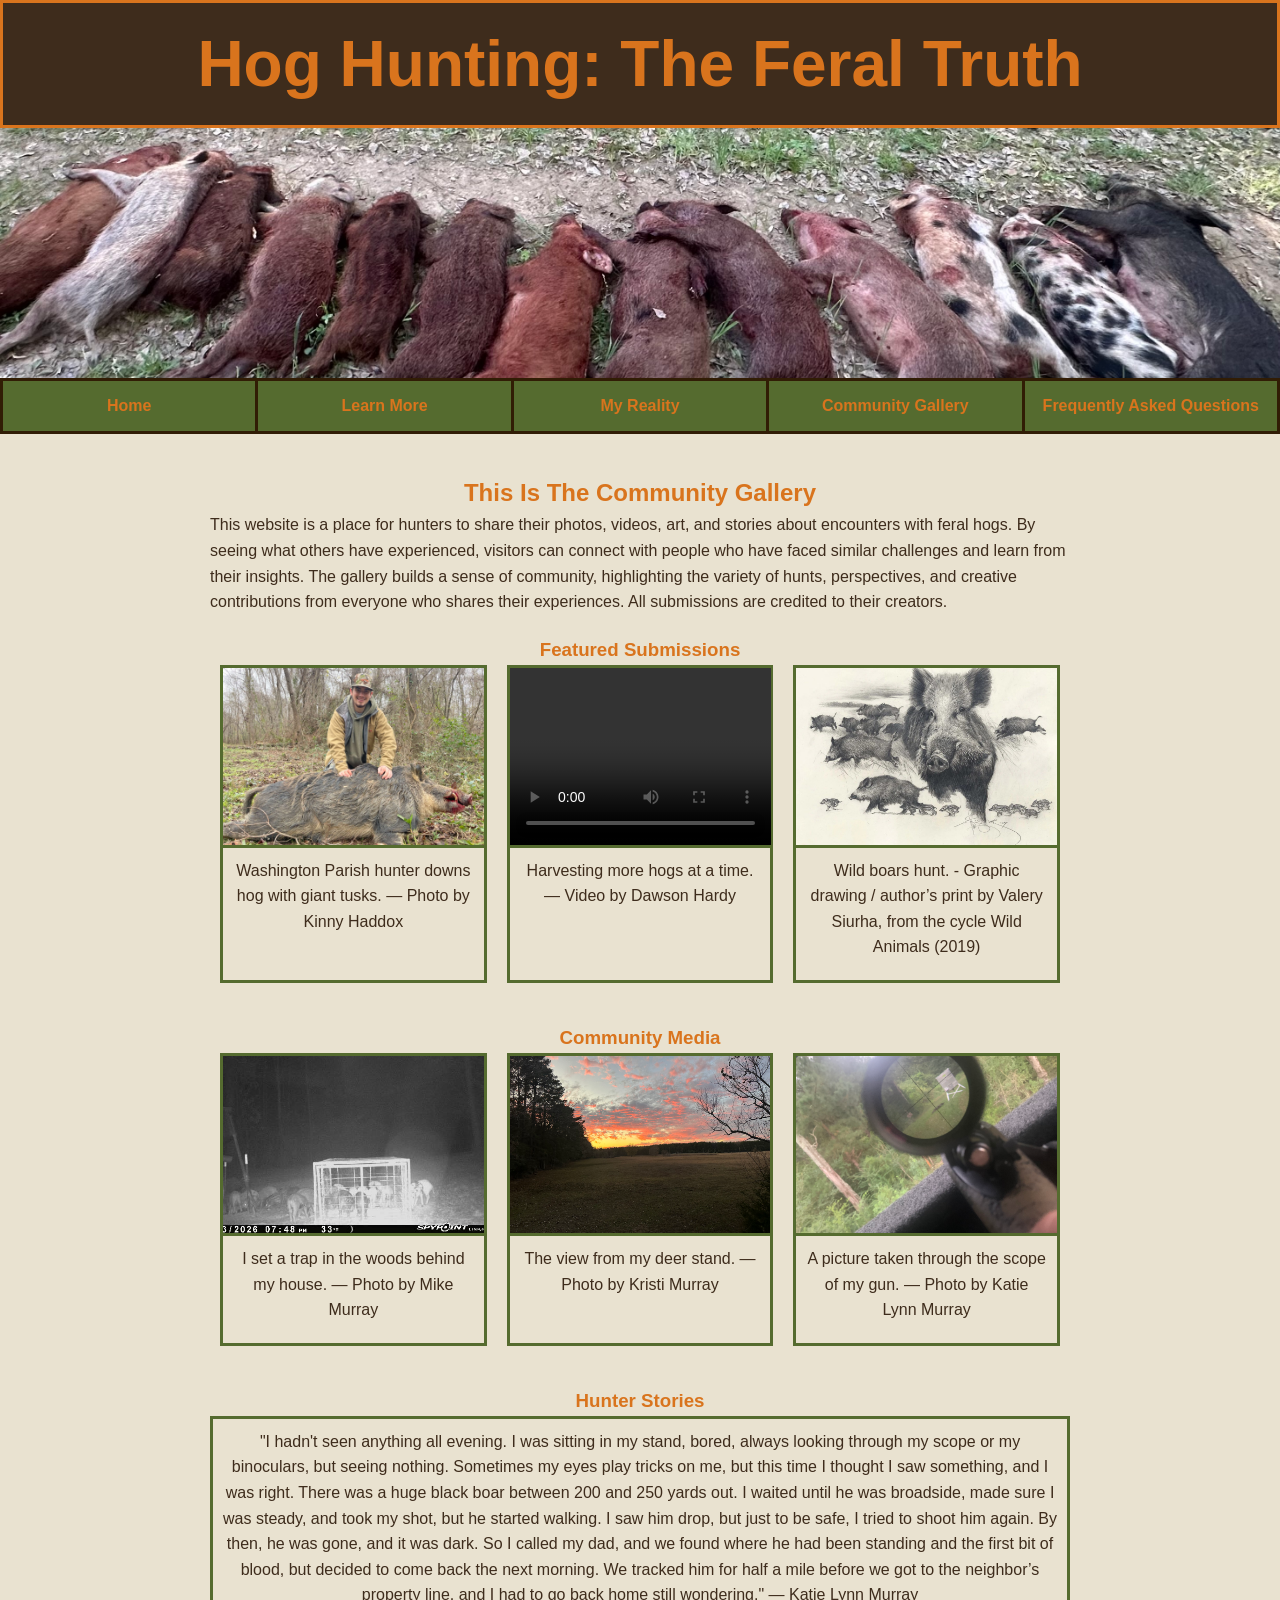
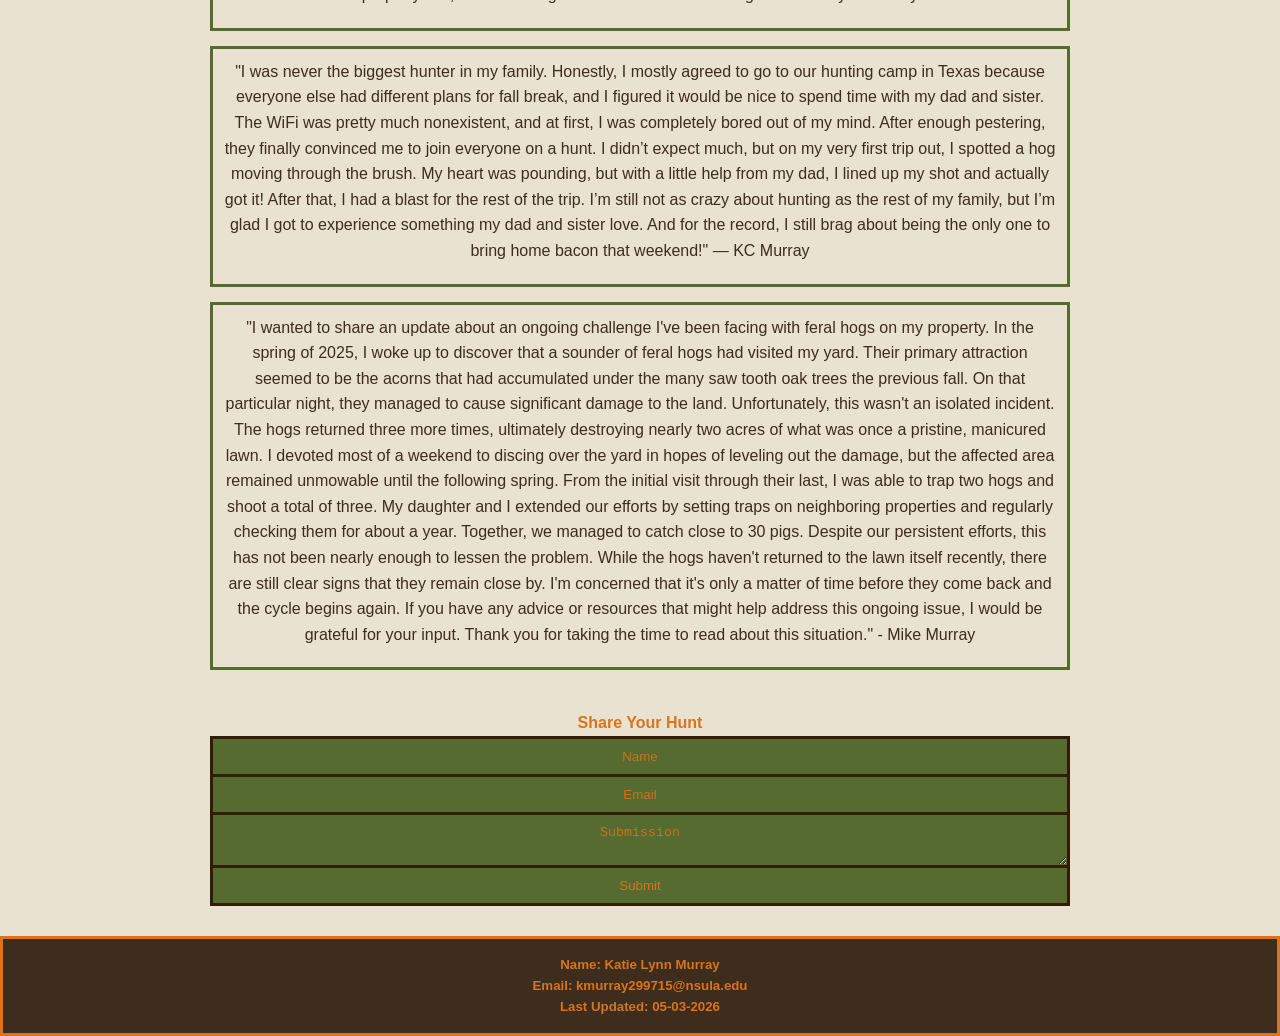
==== commit 9372d2f8: "hey" ====
--- a/community.html
+++ b/community.html
@@ -52,7 +52,7 @@
 
                 <div class="item">
                     <img src="Wild Boars hunt_Valery Siurha.jpg" alt="Wild Boars Drawing" width="300" height="250">
-                    <p>A family of wild boars in motion, from playful piglets to powerful adults, captured with incredible detail and energy. - Graphic drawing / author’s print by Valery Siurha, from the cycle Wild Animals (2019)</p>
+                    <p>Wild boars hunt. - Graphic drawing / author’s print by Valery Siurha, from the cycle Wild Animals (2019)</p>
                 </div>
             </div>
         </section>
--- a/hogs.css
+++ b/hogs.css
@@ -6,6 +6,7 @@
   padding: 0;
   box-sizing: border-box;
 }
+
 
 body {
   font-family: Arial, sans-serif;
@@ -14,18 +15,20 @@
   color: #3e2c1c;
 }
 
+
 /* ===============================
    HEADER
    =============================== */
 header {
-  background-color: #556b2f;
-  color: #d9741d;
-  border: 3px solid rgb(49, 29, 5);
+  background-color: #3e2c1c;
+  color: #d9741d;
+  border: 3px solid rgb(217, 116, 29);
   text-align: center;
   padding: 10px;
   font-size: 2em;
 }
 
+
 /* ===============================
    BANNER
    =============================== */
@@ -33,8 +36,9 @@
   width: 100%;
   height: 250px;
   overflow: hidden;
-  border: 3px solid rgb(49, 29, 5);
-}
+  /*border: 3px solid rgb(85, 107, 47);*/
+}
+
 
 .banner img {
   width: 100%;
@@ -44,6 +48,7 @@
   display: block;
 }
 
+
 /* ===============================
    NAVIGATION (TABLE STYLE)
    =============================== */
@@ -54,11 +59,13 @@
   margin-bottom: 20px;
 }
 
+
 th {
   background-color: #556b2f;
   border: 3px solid rgb(49, 29, 5);
 }
 
+
 th a {
   display: block;
   padding: 12px 0;
@@ -67,79 +74,262 @@
   text-decoration: none;
 }
 
+
 th a:hover {
   background-color: #e9e2d0;
   color: #d9741d;
 }
 
+
 /* ===============================
    MAIN CONTENT
    =============================== */
+main {
+  max-width: 900px;
+  margin: 0 auto;
+}
+
+
 main section {
   padding: 20px;
 }
 
-h2, h3, h4, h5, h6 {
-  color: #d9741d;
-}
+
+h2, h3, h4 {
+  color: #d9741d;
+  text-align: center;
+}
+
 
 p {
   color: #3e2c1c;
   margin-bottom: 10px;
 }
 
+
 .first-paragraph {
   margin-bottom: 20px;
 }
+
 
 ul {
   list-style-type: disc;
   padding-left: 20px;
   margin-bottom: 20px;
+}
+
+
+/* ===============================
+   HOME COLUMNS (NEW SECTION)
+   =============================== */
+
+
+.home-columns {
+  display: flex;
+  justify-content: space-between;
+  gap: 20px;
+  flex-wrap: wrap;
+  margin-top: 20px;
+}
+
+
+.home-box {
+  flex: 1;
+  min-width: 300px;
+
+
+  border: 3px solid #556b2f; /* green border */
+  background-color: #e9e2d0;
+  padding: 15px;
+}
+
+
+/* Optional: cleaner heading spacing */
+.home-box h3 {
+  margin-bottom: 10px;
+}
+
+
+/* ===============================
+   LEARN SECTION (SIDE-BY-SIDE)
+   =============================== */
+
+.learn-box {
+  display: flex;
+  align-items: stretch;
+
+  border: 3px solid #556b2f;
+  background-color: #e9e2d0;
+
+  margin-bottom: 20px;
+  overflow: hidden; /* makes image touch border cleanly */
+}
+
+/* IMAGE SIDE */
+.learn-img {
+  flex: 1;
+}
+
+.learn-img img {
+  width: 100%;
+  height: 100%;
+  object-fit: cover;
+  display: block;
+
+  border: none;
+  border-radius: 0;
+}
+
+/* TEXT SIDE */
+.learn-content {
+  flex: 1;
+  padding: 20px;
+
+  border-left: 3px solid #556b2f; /* divider line */
+}
+
+.learn-content h3 {
+  color: #d9741d;
+  text-align: center;
+  margin-bottom: 10px;
+}
+
+/* ===============================
+   MOBILE FIX
+   =============================== */
+@media (max-width: 800px) {
+  .learn-box {
+    flex-direction: column;
+  }
+
+  .learn-content {
+    border-left: none;
+    border-top: 3px solid #556b2f;
+  }
+}
+
+/* ===============================
+   FEATURED + COMMUNITY (3 PER ROW)
+   =============================== */
+.featured,
+.grid {
+  display: flex;
+  justify-content: center;
+  flex-wrap: wrap;
+  gap: 20px;
+}
+
+
+.featured .item,
+.grid .item {
+  width: calc(33.333% - 20px);
+  max-width: 280px;
+}
+
+
+/* Gallery item styling */
+.item {
+  border: 3px solid rgb(85, 107, 47);
+  background-color: #e9e2d0;
+  transition: 0.2s;
+  display: flex;
+  flex-direction: column;
+}
+
+
+/* Media inside cards */
+.item img,
+.item video {
+  width: 100%;
+  height: 180px;
+  object-fit: cover;
+  display: block;
+  border-bottom: 3px solid rgb(85, 107, 47);
+}
+
+
+.item p {
+  padding: 10px;
+  text-align: center;
+}
+
+
+/* Hover for gallery */
+.item:hover {
+  background-color: #d9741d;
   color: #3e2c1c;
 }
 
-/* ===============================
-   FORM = STACKED NAVBAR STYLE
-   =============================== */
-
-/* Wrapper behaves like full-width nav */
-#comments,
-#submit {
-  width: 100%;
-  margin-bottom: 20px;
-}
-
-/* Stack items like rows */
+
+
+
+/* ===============================
+   HUNTER STORIES (VERTICAL STACK)
+   =============================== */
+.stories {
+  display: flex;
+  flex-direction: column;
+  gap: 15px;
+}
+
+
+.stories .item {
+  width: 100%;
+  max-width: 900px;
+}
+
+
+/* ===============================
+   FORM (NAVBAR STYLE)
+   =============================== */
 #comments form,
 #submit form {
+  max-width: 900px;
+  margin: 0 auto;
   display: flex;
   flex-direction: column;
-  width: 100%;
-}
-
-/* Each field = nav cell */
+}
+
+
+/* Form fields */
+#comments input,
+#comments textarea,
+#comments button,
+#submit input,
+#submit textarea,
+#submit button {
+  background-color: #556b2f;
+  color: #d9741d;
+  border: 3px solid rgb(49, 29, 5);
+
+
+  padding: 10px;
+  width: 100%;
+  text-align: center;
+
+
+  transition: background-color 0.2s ease, color 0.2s ease;
+}
+
+
 #comments input,
 #comments textarea,
 #submit input,
-#submit textarea,
-#comments button,
-#submit button {
-  background-color: #556b2f;
-  color: #d9741d;
-  border: 3px solid rgb(49, 29, 5);
-
-  padding: 12px;
-  width: 100%;
-
-  font-family: Arial, sans-serif;
-  text-align: center;
-
-  /* Makes them feel like nav buttons */
-  transition: background-color 0.2s ease, color 0.2s ease;
-}
-
-/* Remove gaps so borders touch like table cells */
+#submit textarea {
+  color: #d9741d;
+}
+
+
+#comments input::placeholder,
+#comments textarea::placeholder,
+#submit input::placeholder,
+#submit textarea::placeholder {
+  color: #d9741d;
+  opacity: 0.9;
+}
+
+
+/* Stack effect like navbar */
 #comments input,
 #comments textarea,
 #submit input,
@@ -147,26 +337,35 @@
   border-bottom: none;
 }
 
-/* Last element keeps bottom border */
+
 #comments textarea,
 #submit textarea {
   border-bottom: 3px solid rgb(49, 29, 5);
 }
 
-/* Button sits clean at bottom */
+
 #comments button,
 #submit button {
   border-top: none;
 }
 
-/* Hover = EXACT nav behavior */
+
+/* ===============================
+   UNIFIED HOVER (FIXED)
+   =============================== */
+#comments input:hover,
+#comments textarea:hover,
 #comments button:hover,
+#submit input:hover,
+#submit textarea:hover,
 #submit button:hover {
   background-color: #e9e2d0;
   color: #d9741d;
-}
-
-/* Optional: focus effect (feels interactive like nav hover) */
+  cursor: pointer;
+}
+
+
+/* Focus effect */
 #comments input:focus,
 #comments textarea:focus,
 #submit input:focus,
@@ -176,24 +375,82 @@
   outline: none;
 }
 
+
+/* ===============================
+   FAQ / Q&A SECTION (NEW STYLE)
+   =============================== */
+
+
+.faq-item {
+  margin-bottom: 25px;
+}
+
+
+/* Question (outside box) */
+.faq-item h3 {
+  text-align: center;
+  color: #d9741d;
+  margin-bottom: 8px;
+}
+
+
+/* Answer box */
+.faq-box {
+  border: 3px solid #556b2f; /* green border */
+  background-color: #e9e2d0;
+  padding: 15px;
+  transition: background-color 0.3s ease, color 0.3s ease;
+}
+
+
+/* Hover effect (turn orange) */
+.faq-box:hover {
+  background-color: #d9741d;
+  color: #3e2c1c;
+  cursor: pointer;
+}
+
+
+/* Optional polish */
+.faq-box p {
+  margin: 0;
+}
+
+
 /* ===============================
    FOOTER
    =============================== */
 footer {
-  background-color: #556b2f;
+  background-color: #3e2c1c;
   color: #d9741d;
   text-align: center;
   padding: 15px;
-}
+  border: 3px solid rgb(217, 116, 29);
+}
+
 
 /* ===============================
    FADE ANIMATION (CONTENT ONLY)
    =============================== */
-main p {
+main > section > p {
   animation: fadeIn 0.8s ease-in;
 }
+
 
 @keyframes fadeIn {
   from { opacity: 0; }
   to { opacity: 1; }
-}+}
+
+
+/* ===============================
+   MOBILE RESPONSIVE
+   =============================== */
+@media (max-width: 800px) {
+  .featured .item,
+  .grid .item {
+    width: 100%;
+    max-width: 100%;
+  }
+}
+
